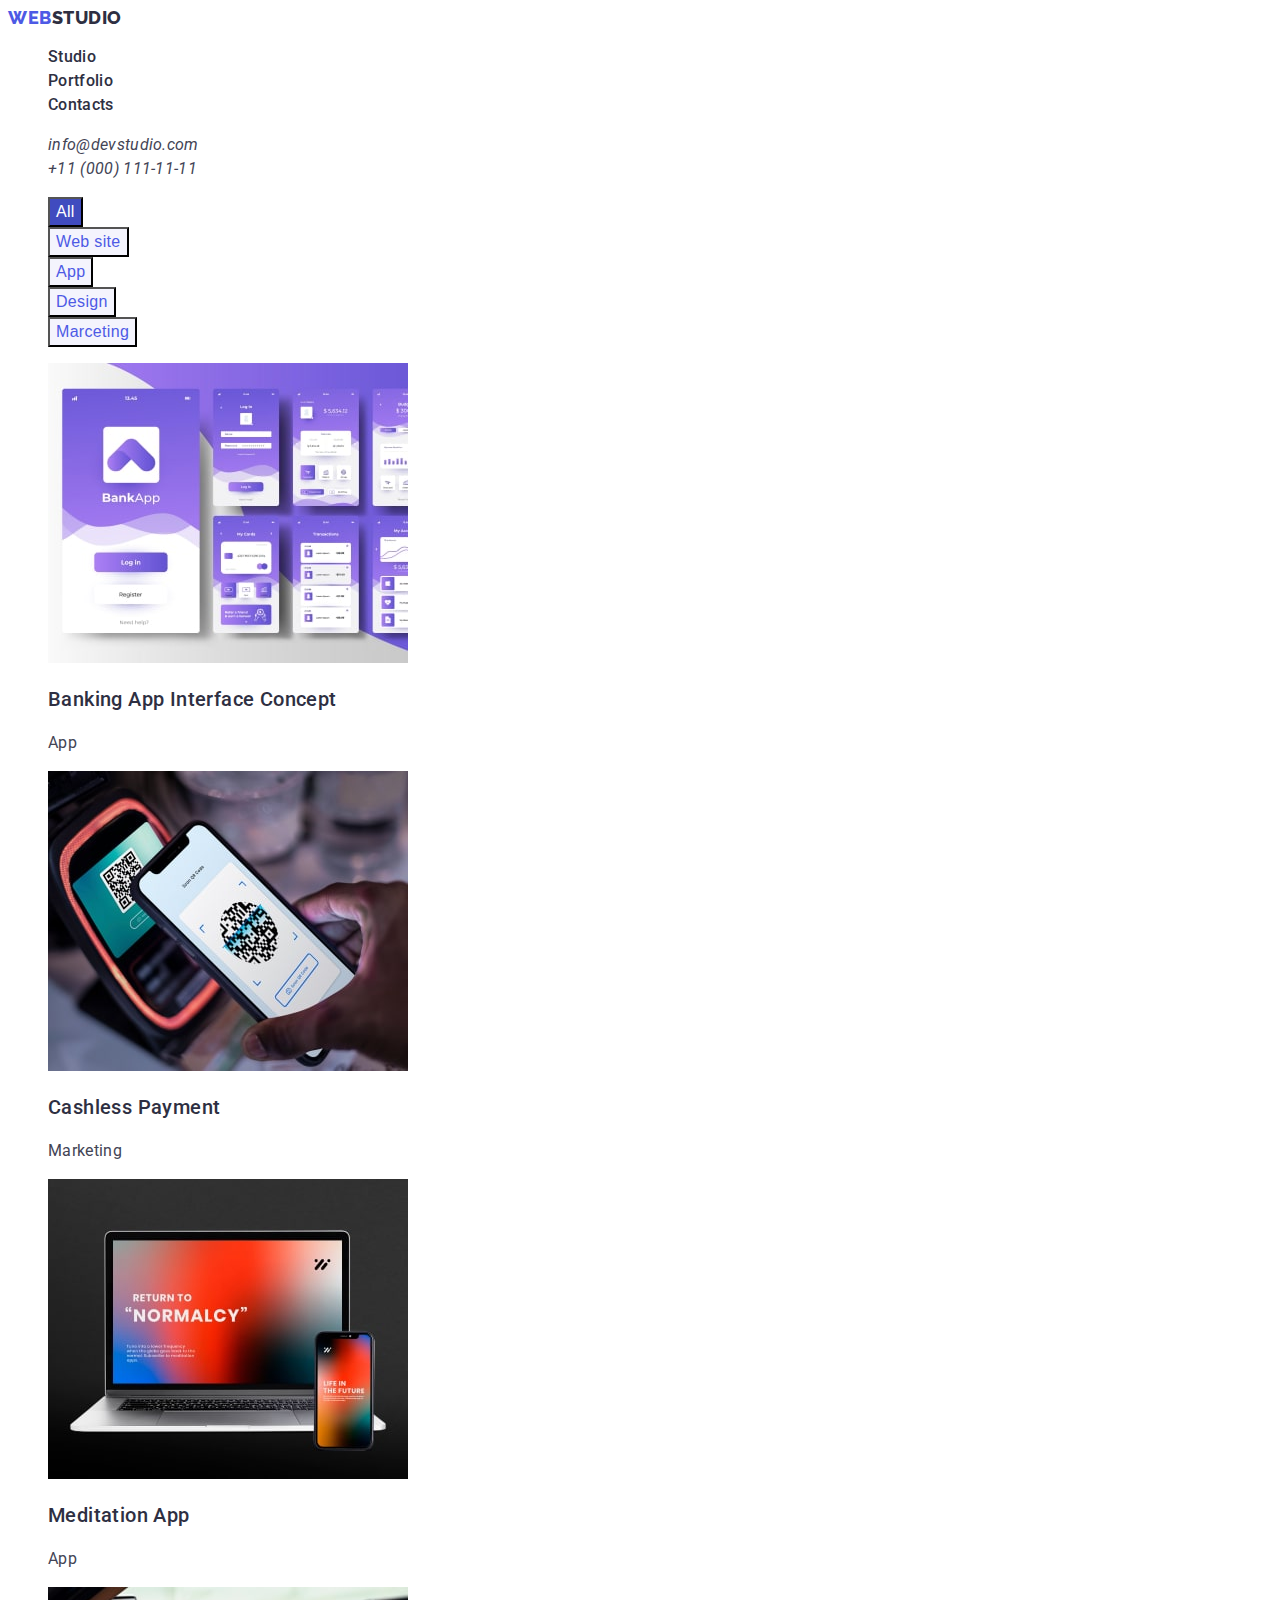
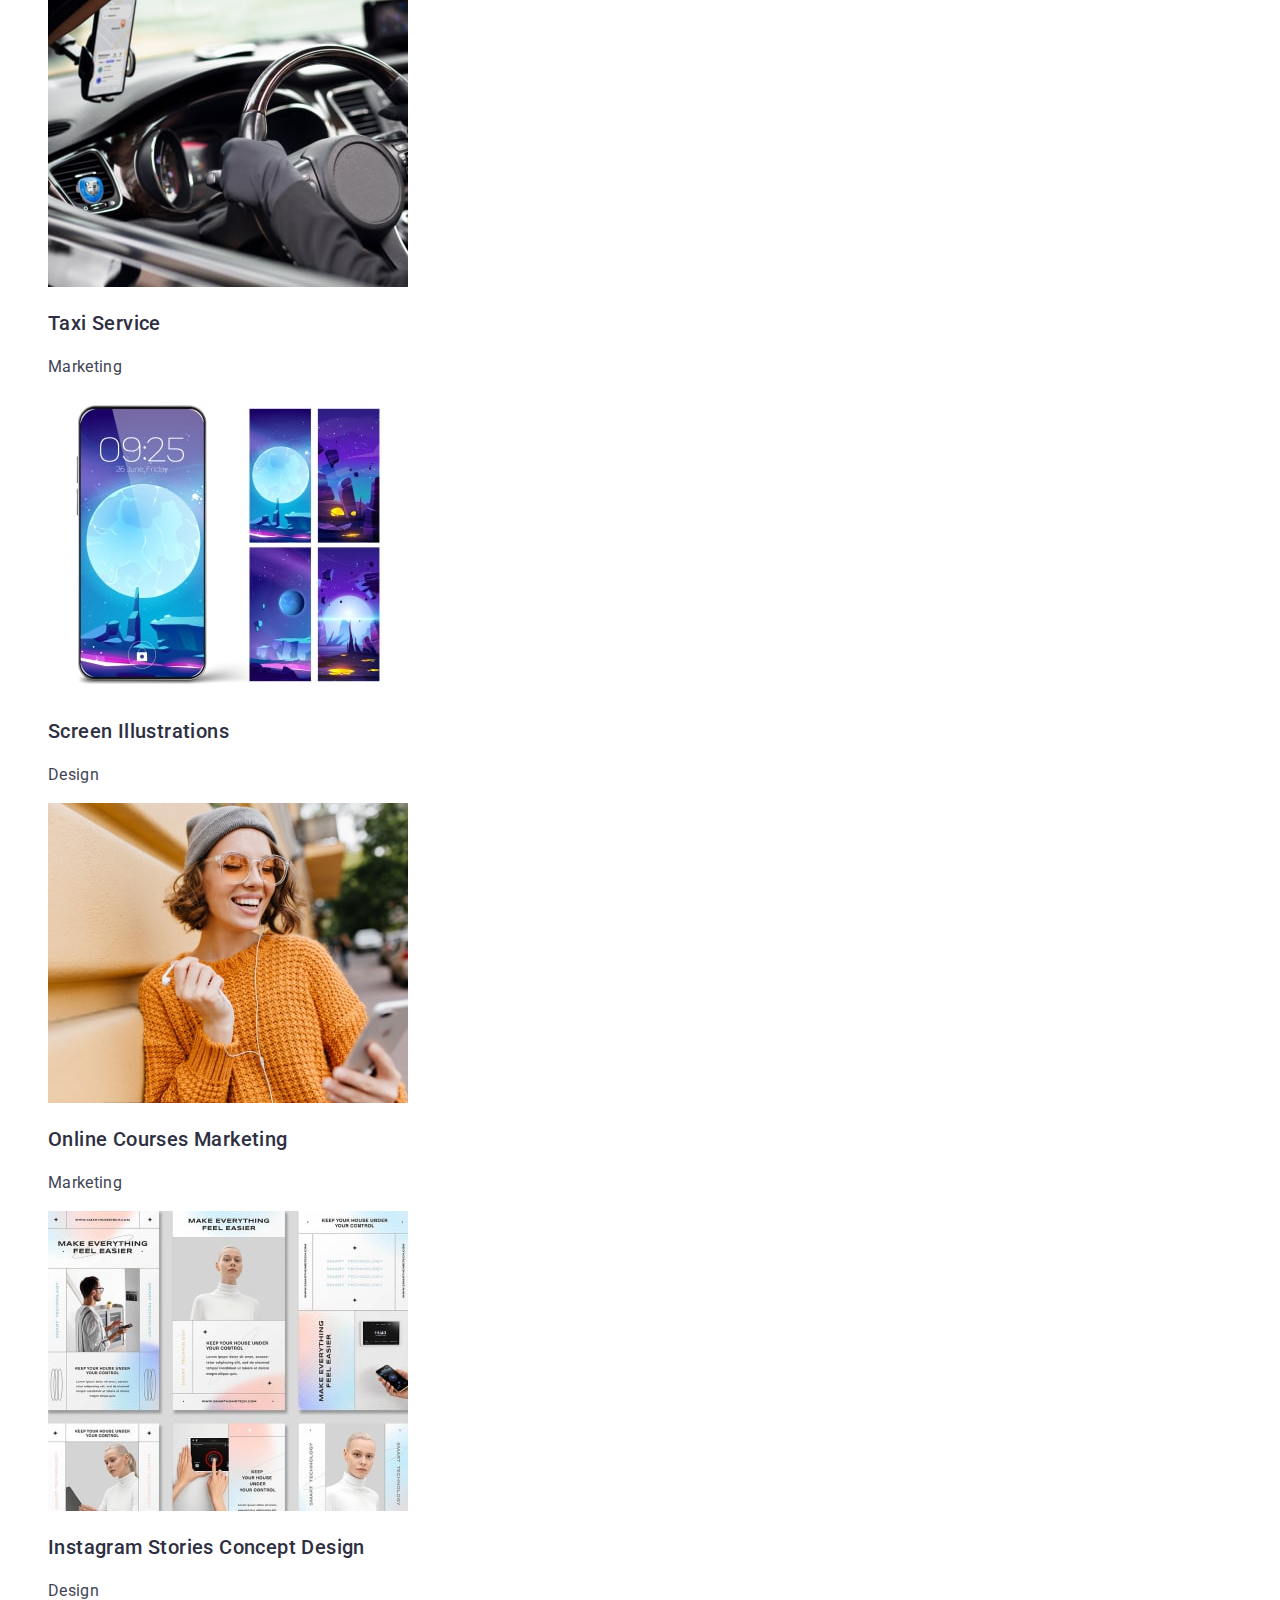
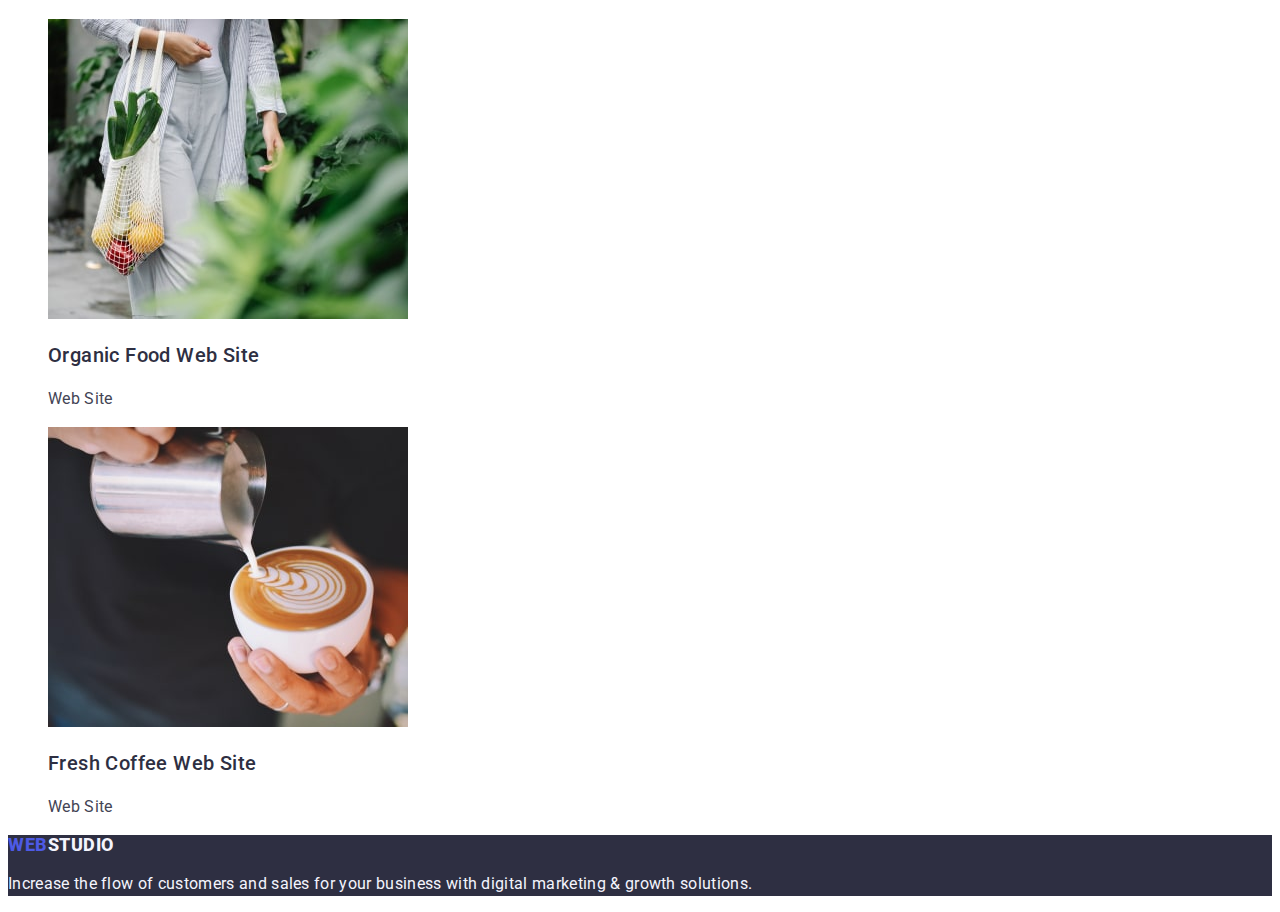
==== portfolio.html @ 5a1d3972 "portfilio" ====
<!DOCTYPE html>
<html lang="en">

<head>
    <meta charset="UTF-8">
    <meta name="viewport" content="width=device-width, initial-scale=1.0">
    <title>Document</title>
    <link rel="stylesheet" href="./css/style.css">
    <link rel="preconnect" href="https://fonts.googleapis.com">
    <link rel="preconnect" href="https://fonts.gstatic.com" crossorigin>
    <link href="https://fonts.googleapis.com/css2?family=Raleway:wght@800&family=Roboto:wght@400;500;700&display=swap"
        rel="stylesheet">
</head>

<body>
    <header class="header">
        <nav class="header-navigation">
            <a class="header-logo" href="./index.html"><span class="header-logo-web">Web</span>Studio</a>

            <ul class="header-menu-list list ">

                <li><a class="header-menu-item link" href="">Studio</a></li>
                <li><a class="header-menu-item link" href="">Portfolio</a></li>
                <li><a class="header-menu-item link" href="">Contacts</a></li>
            </ul>
        </nav>
        <address class="header-contacts ">

            <ul class="header-contacts-item list">
                <li><a class="headet-contacts-list link" href="mailto:info@devstudio.com">info@devstudio.com</a></li>
                <li><a class="headet-contacts-list link" href="tel:+110001111111">+11 (000) 111-11-11</a></li>
            </ul>
        </address>
    </header>
    <main>
        <section class="pr-btn-section ">
            <h2 class="visually-hidden">btn-nav</h2>
            <ul class="pr-btn list">
                <li><button class="port-btn-all" type="button">All</button></li>
                <li><button class="port-btn" type="button">Web site</button></li>
                <li><button class="port-btn" type="button">App</button></li>
                <li><button class="port-btn" type="button">Design</button></li>
                <li><button class="port-btn" type="button">Marceting</button></li>
            </ul>
        </section>
        <section class="sevtion-pr-card">
            <ul class="pr-card list">
                <li class="pr-btn-img"><img class="" src="./images/portfolio-img.jpg" width="360" height="300"
                        alt="banking page">
                    <h3 class="team-name">Banking App Interface Concept</h3>
                    <p class="team-job-title">App</p>
                </li>
                <li class="pr-btn-img"><img class="" src="./images/portfolio-img-1.jpg" width="360" height="300"
                        alt="qrcode">
                    <h3 class="team-name">Cashless Payment</h3>
                    <p class="team-job-title">Marketing</p>
                </li>
                <li class="pr-btn-img"><img class="" src="./images/portfolio-img-2.jpg" width="360" height="300"
                        alt="laptop">

                    <h3 class="team-name">Meditation App</h3>
                    <p class="team-job-title">App</p>
                </li>
            </ul>
            <ul class="pr-card list">
                <li class="pr-btn-img"><img class="" src="./images/portfolio-img-3.jpg" width="360" height="300"
                        alt="car">
                    <h3 class="team-name">Taxi Service</h3>
                    <p class="team-job-title">Marketing</p>
                </li>
                <li class="pr-btn-img"><img class="" src="./images/portfolio-img-4.jpg" width="360" height="300"
                        alt="phone">
                    <h3 class="team-name">Screen Illustrations</h3>
                    <p class="team-job-title">Design</p>
                </li>
                <li class="pr-btn-img"><img class="" src="./images/portfolio-img-5.jpg" width="360" height="300"
                        alt="girl">
                    <h3 class="team-name">Online Courses
                        Marketing</h3>
                    <p class="team-job-title">Marketing</p>
                </li>
            </ul>
            <ul class="pr-card list">
                <li class="pr-btn-img"><img class="" src="./images/portfolio-img-6.jpg" width="360" height="300"
                        alt="insta">
                    <h3 class="team-name">Instagram Stories Concept
                        Design</h3>
                    <p class="team-job-title">Design</p>
                </li>
                <li class="pr-btn-img"><img class="" src="./images/portfolio-img-7.jpg" width="360" height="300"
                        alt="bag">
                    <h3 class="team-name">Organic Food
                        Web Site</h3>
                    <p class="team-job-title">Web Site</p>
                </li>
                <li class="pr-btn-img"><img class="" src="./images/portfolio-img-8.jpg" width="360" height="300"
                        alt="coffee">
                    <h3 class="team-name">Fresh Coffee
                        Web Site</h3>
                    <p class="team-job-title">Web Site</p>
                </li>
            </ul>
        </section>
    </main>
    <footer class="footer">
        <a class="footer-logo link" href="./index.html"><span class="footer-logo-web">Web</span>Studio</a>
        <p class="footer-info">Increase the flow of customers and sales for your business with digital marketing &
            growth solutions.</p>
    </footer>

</body>

</html>
---- css/style.css ----
:root{--main-cl





}
body {
  font-family: "Roboto", sans-serif;
}
.list {
  list-style-type: none;
}
.link {
  text-decoration: none;
}

.header-logo {
  color: #2e2f42;
  font-family: Raleway;
  font-size: 18px;
  font-weight: 800;
  line-height: 1.16;
  letter-spacing: 0.03em;
  text-transform: uppercase;
  text-decoration: none;
}
.header-logo-web {
  color: var(--iris, #4d5ae5);
}
.header-menu-item {
  color: var(--navyblue, #2e2f42);
  font-size: 16px;
  font-weight: 500;
  line-height: 1.5;
  letter-spacing: 0.02em;
}
.header-menu-item:hover,
.header-menu-item:focus {
  color: var(--ocean, #404bbf);
}
.headet-contacts-list {
  color: var(--slate, #434455);
  font-size: 16px;
  font-weight: 400;
  line-height: 1.5;
  letter-spacing: 0.02em;
}
.headet-contacts-list:hover,
.headet-contacts-list:focus {
  color: var(--ocean, #404bbf);
}
.effective-title {
  color: var(--white, #fff);

  font-size: 56px;
  font-weight: 700;
  line-height: 1.07;
  letter-spacing: 0.02em;
}
.effective-title-btn {
  color: var(--white, #fff);
  font-size: 16px;
  font-weight: 500;
  line-height: 1.5;
  letter-spacing: 0.02em;
}
.effective-title-btn:hover {
  border-radius: 4px;
  background: var(--ocean, #404bbf);
  box-shadow: 0px 4px 4px 0px rgba(0, 0, 0, 0.15);
}

.info-item-logo {
  color: var(--navyblue, #2e2f42);
  font-size: 20px;
  font-style: normal;
  font-weight: 500;
  line-height: 1.2;
  letter-spacing: 0.02em;
}
.info-item-text {
  color: var(--slate, #434455);
  font-size: 16px;
  font-weight: 400;
  line-height: 1.5;
  letter-spacing: 0.02em;
}
.doing-logo {
  color: var(--navyblue, #2e2f42);

  font-size: 36px;
  font-weight: 700;
  line-height: 1.11;
  letter-spacing: 0.02em;
  text-transform: capitalize;
}
.team-name {
  color: var(--navyblue, #2e2f42);

  font-size: 20px;
  font-weight: 500;
  line-height: 1.2;
  letter-spacing: 0.02em;
}
.team-job-title {
  color: var(--slate, #434455);

  font-size: 16px;
  font-weight: 400;
  line-height: 1.5;
  letter-spacing: 0.02em;
}
.footer-logo {
  color: var(--cloud, #f4f4fd);
  font-size: 18px;
  font-weight: 800;
  line-height: 1.16;
  letter-spacing: 0.03em;
  text-transform: uppercase;
}
.footer-logo-web {
  color: var(--iris, #4d5ae5);
}
.footer-info {
  color: #f4f4fd;
  font-size: 16px;
  font-weight: 400;
  line-height: 1.5;
  letter-spacing: 0.02em;
}
.effective-section {
  background: var(--navyblue, #2e2f42);
}
.effective-title-btn {
  background: var(--iris, #4d5ae5);
}
.team {
  background: var(--cloud, #f4f4fd);
}
.footer {
  background: var(--navyblue, #2e2f42);
}
.visually-hidden {
  position: absolute;
  width: 1px;
  height: 1px;
  margin: -1px;
  border: 0;
  padding: 0;

  white-space: nowrap;
  clip-path: inset(100%);
  clip: rect(0 0 0 0);
  overflow: hidden;
}
/*----------portfolio------------*/
.port-btn-all {color: var(--white, #FFF);
  background: var(--ocean, #404BBF);
font-size: 16px;
font-weight: 500;
line-height: 1.5;
letter-spacing: 0.02em;}
.port-btn { 
  color: var(--iris, #4D5AE5);
background: var(--cloud, #F4F4FD);
font-size: 16px;
font-weight: 500;
line-height: 1.5;
letter-spacing: 0.02em;}
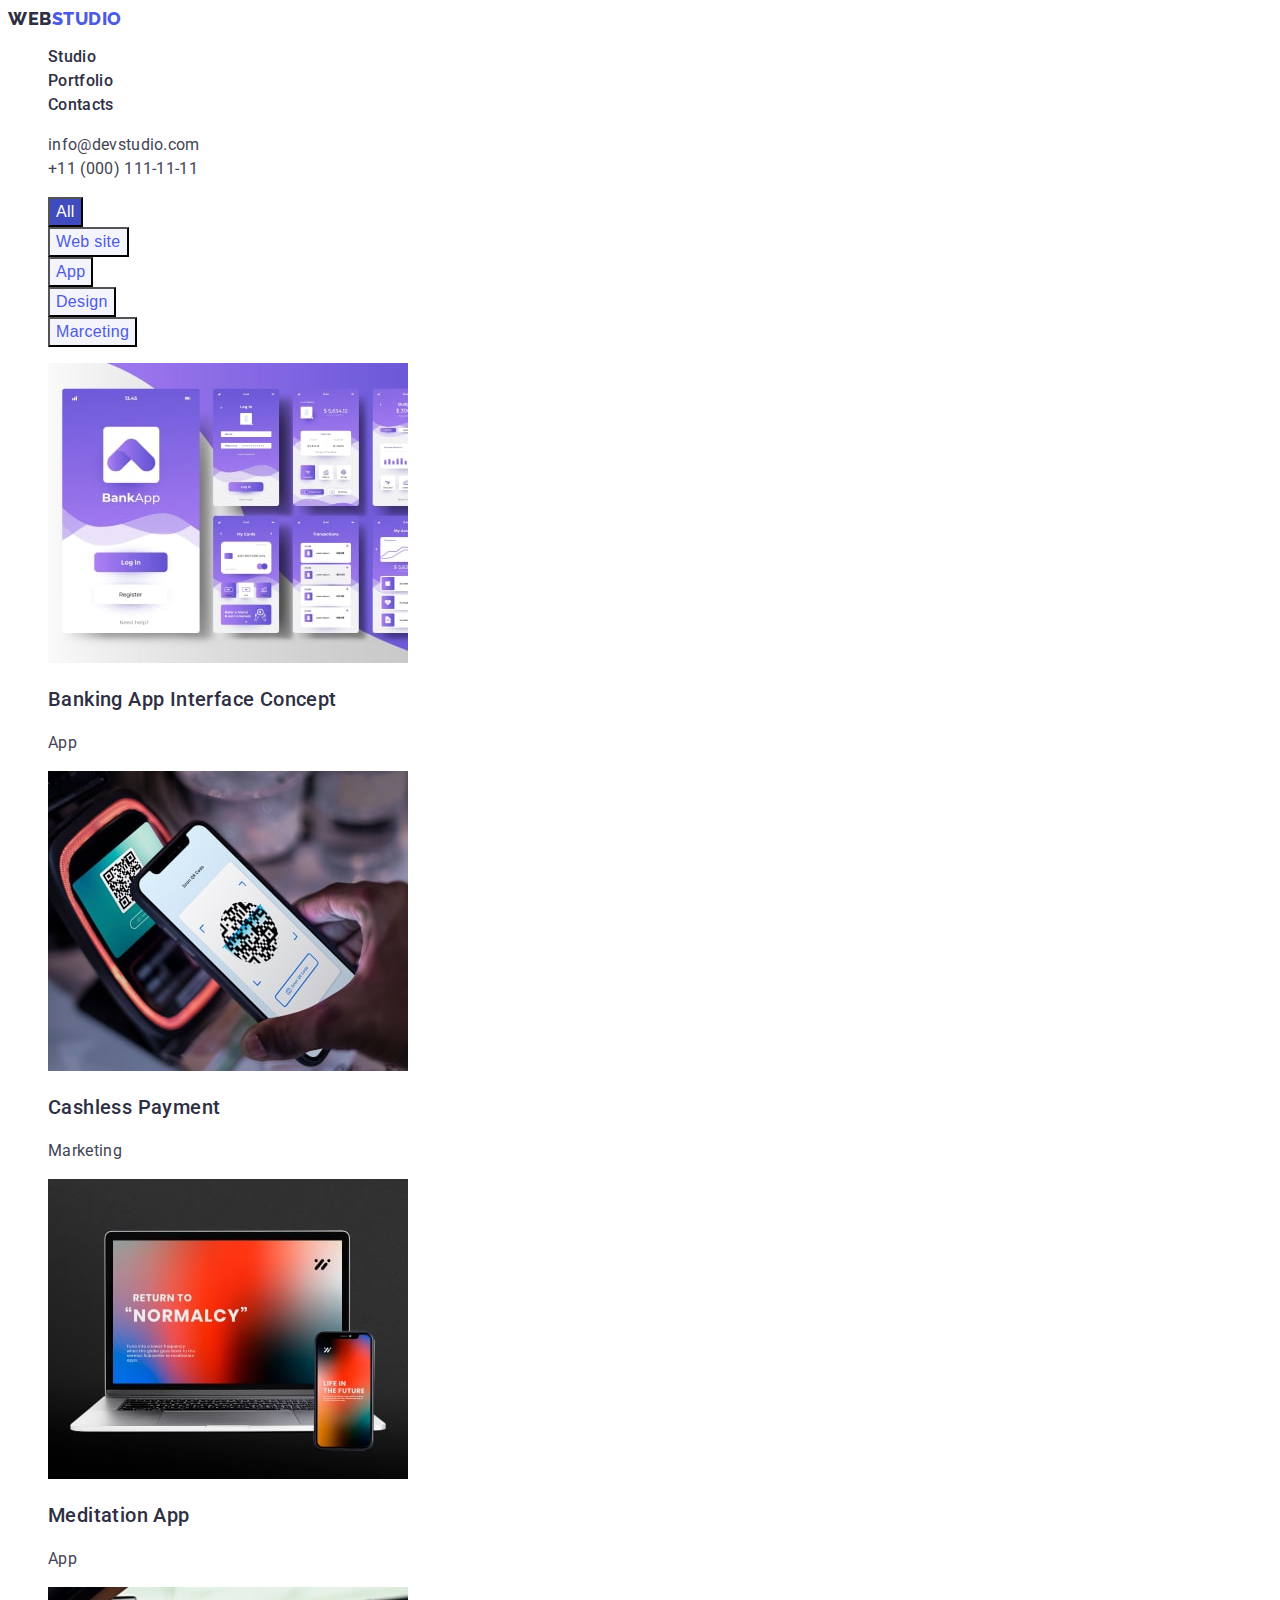
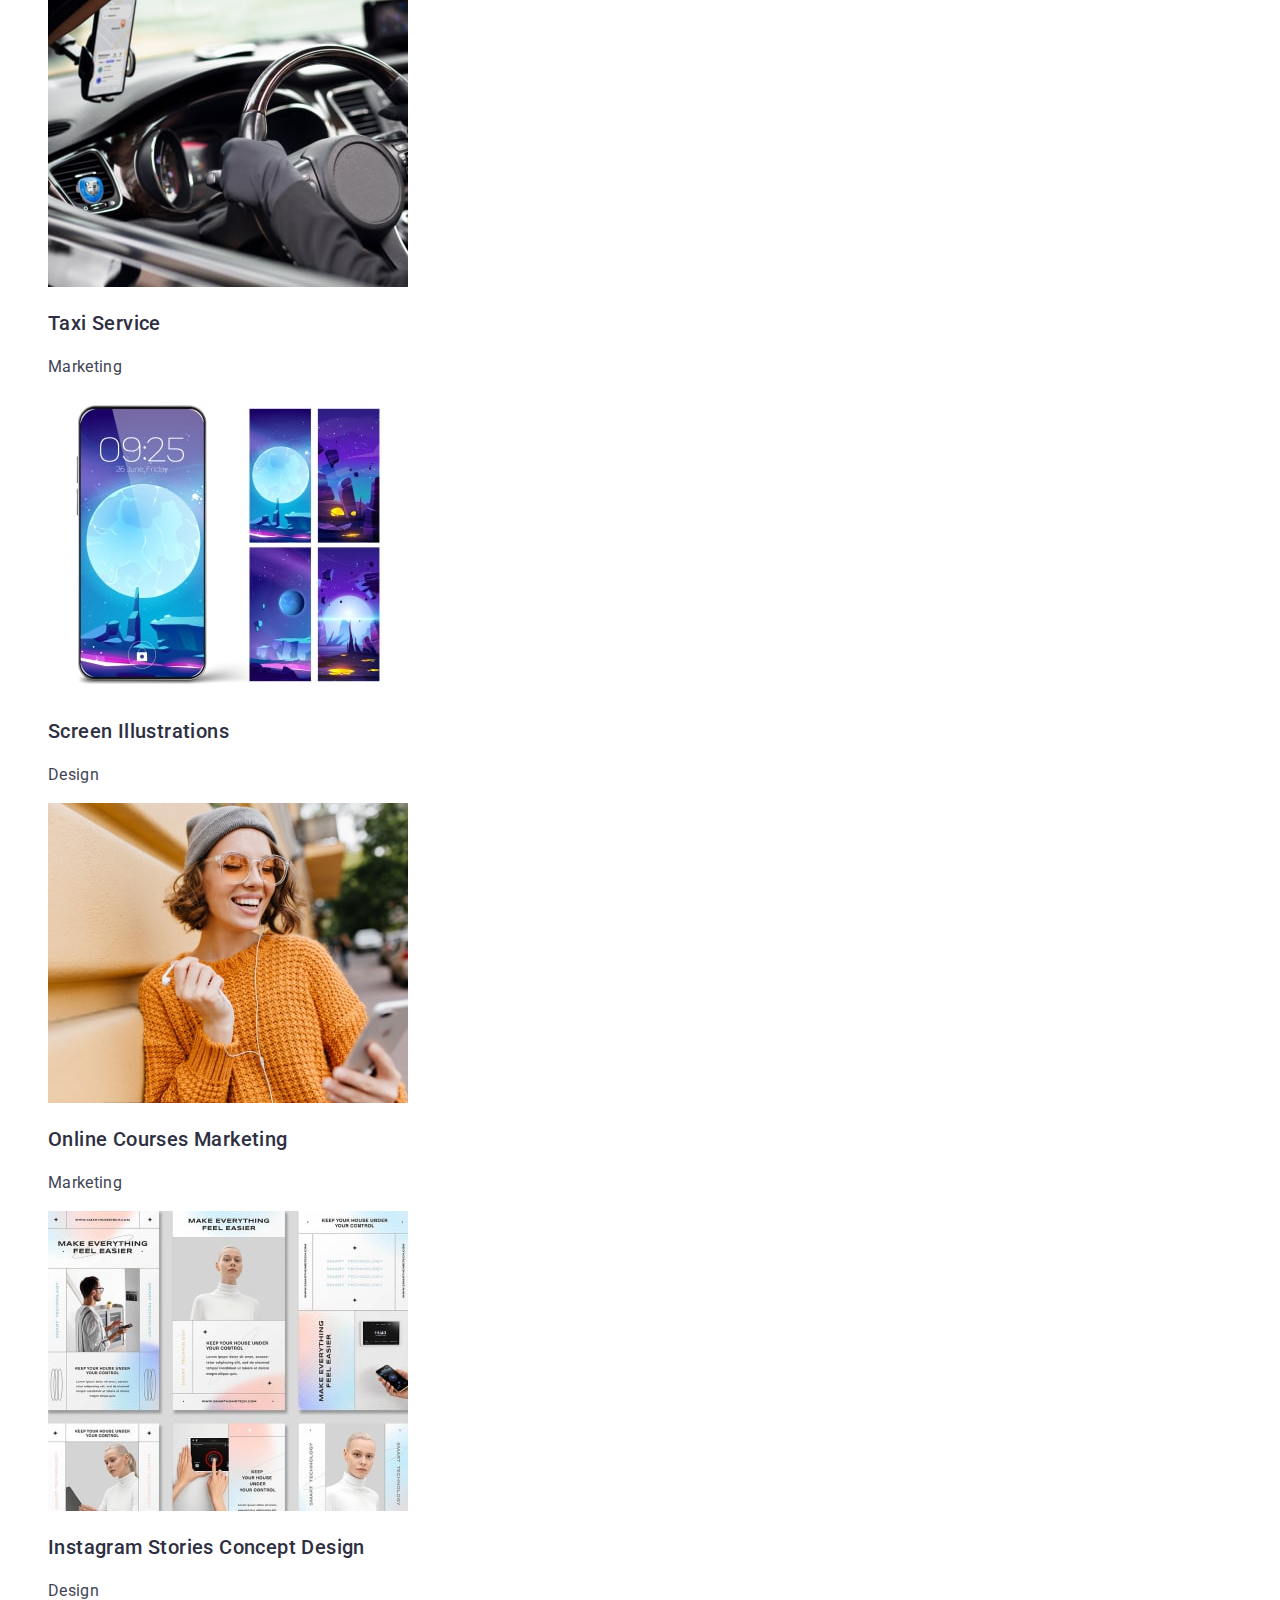
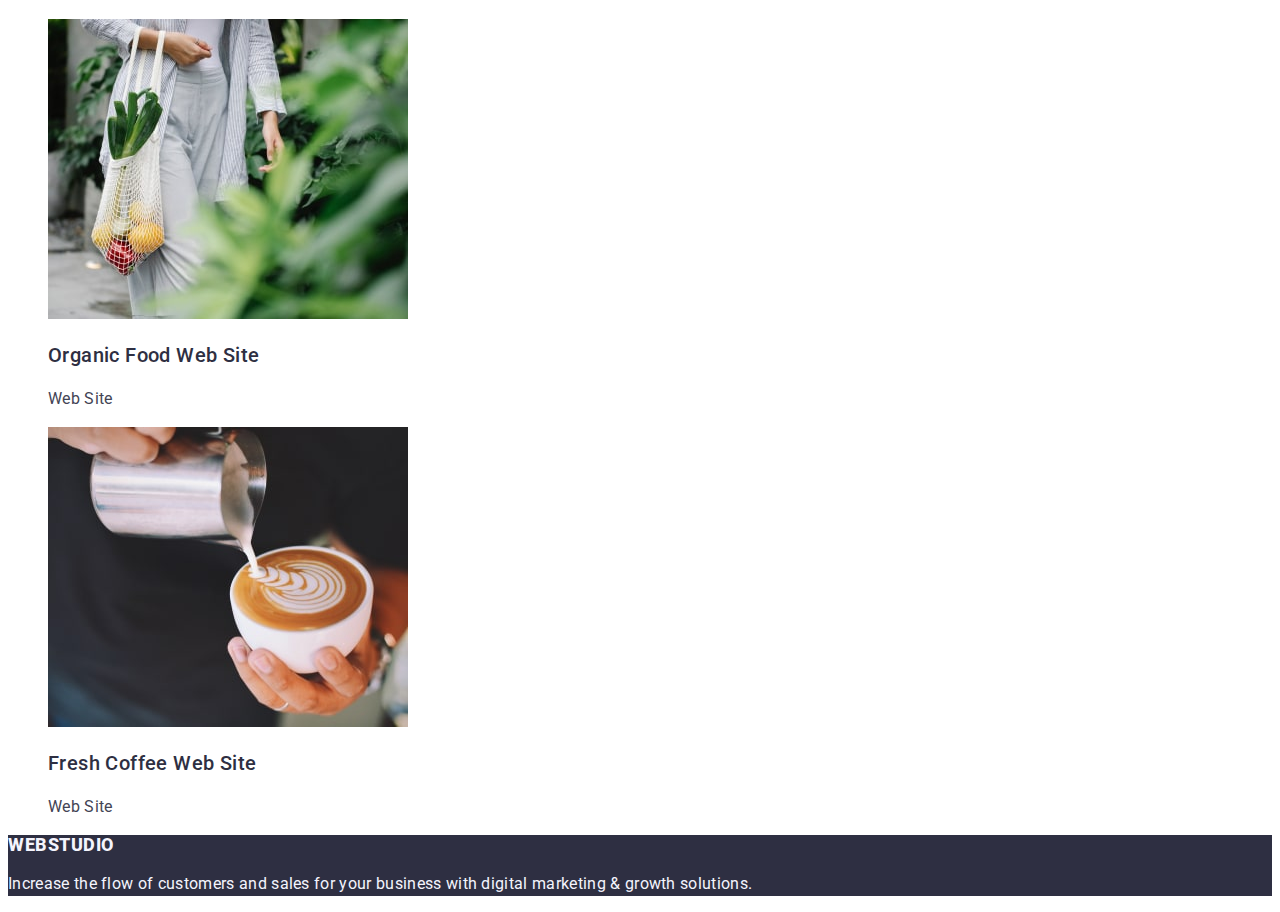
==== commit 54a6fee0: "update" ====
--- a/portfolio.html
+++ b/portfolio.html
@@ -33,16 +33,16 @@
         </address>
     </header>
     <main>
-        <section class="pr-btn-section ">
-            <h2 class="visually-hidden">btn-nav</h2>
-            <ul class="pr-btn list">
-                <li><button class="port-btn-all" type="button">All</button></li>
-                <li><button class="port-btn" type="button">Web site</button></li>
-                <li><button class="port-btn" type="button">App</button></li>
-                <li><button class="port-btn" type="button">Design</button></li>
-                <li><button class="port-btn" type="button">Marceting</button></li>
-            </ul>
-        </section>
+
+        <h1 class="visually-hidden">btn-nav</h1>
+        <ul class="pr-btn list">
+            <li><button class="port-btn-all" type="button">All</button></li>
+            <li><button class="port-btn" type="button">Web site</button></li>
+            <li><button class="port-btn" type="button">App</button></li>
+            <li><button class="port-btn" type="button">Design</button></li>
+            <li><button class="port-btn" type="button">Marceting</button></li>
+        </ul>
+
         <section class="sevtion-pr-card">
             <ul class="pr-card list">
                 <li class="pr-btn-img"><img class="" src="./images/portfolio-img.jpg" width="360" height="300"
--- a/css/style.css
+++ b/css/style.css
@@ -7,7 +7,11 @@
 }
 body {
   font-family: "Roboto", sans-serif;
+  color: #434455;
+  background-color:#FFFFFF;
+  
 }
+
 .list {
   list-style-type: none;
 }
@@ -16,17 +20,17 @@
 }
 
 .header-logo {
-  color: #2e2f42;
-  font-family: Raleway;
+  color: #4d5ae5;
+  font-family: "Raleway", sans-serif;
   font-size: 18px;
   font-weight: 800;
-  line-height: 1.16;
+  line-height: 1.17;
   letter-spacing: 0.03em;
   text-transform: uppercase;
   text-decoration: none;
 }
 .header-logo-web {
-  color: var(--iris, #4d5ae5);
+  color:#2e2f42;
 }
 .header-menu-item {
   color: var(--navyblue, #2e2f42);
@@ -39,6 +43,9 @@
 .header-menu-item:focus {
   color: var(--ocean, #404bbf);
 }
+.header-contacts{
+  font-style: normal;
+}
 .headet-contacts-list {
   color: var(--slate, #434455);
   font-size: 16px;
@@ -50,6 +57,8 @@
 .headet-contacts-list:focus {
   color: var(--ocean, #404bbf);
 }
+
+
 .effective-title {
   color: var(--white, #fff);
 
@@ -57,24 +66,28 @@
   font-weight: 700;
   line-height: 1.07;
   letter-spacing: 0.02em;
+  text-align: center;
 }
 .effective-title-btn {
   color: var(--white, #fff);
   font-size: 16px;
   font-weight: 500;
   line-height: 1.5;
-  letter-spacing: 0.02em;
+  letter-spacing: 0.04em;
+  font-family: "Roboto", sans-serif;
 }
 .effective-title-btn:hover {
   border-radius: 4px;
   background: var(--ocean, #404bbf);
   box-shadow: 0px 4px 4px 0px rgba(0, 0, 0, 0.15);
+  cursor: pointer;
+  
 }
-
+.effective-title-btn:focus{background-color: #404BBF;}
+  
 .info-item-logo {
   color: var(--navyblue, #2e2f42);
   font-size: 20px;
-  font-style: normal;
   font-weight: 500;
   line-height: 1.2;
   letter-spacing: 0.02em;
@@ -94,7 +107,18 @@
   line-height: 1.11;
   letter-spacing: 0.02em;
   text-transform: capitalize;
+  text-align: center;
 }
+
+.team-logo{
+  color: #2e2f42;
+  font-size: 36px;
+  line-height: 1.11;
+  text-align: center;
+  letter-spacing: 0.02em;
+  text-transform: capitalize;
+}
+.team-logo-list{background-color: #FFFFFF;}
 .team-name {
   color: var(--navyblue, #2e2f42);
 
@@ -119,8 +143,11 @@
   letter-spacing: 0.03em;
   text-transform: uppercase;
 }
+.footer-logo link{font-family: "Raleway", sans-serif;
+line-height: 1.17;
+color: #4d5ae5;}
 .footer-logo-web {
-  color: var(--iris, #4d5ae5);
+  color: #f4f4fd;
 }
 .footer-info {
   color: #f4f4fd;
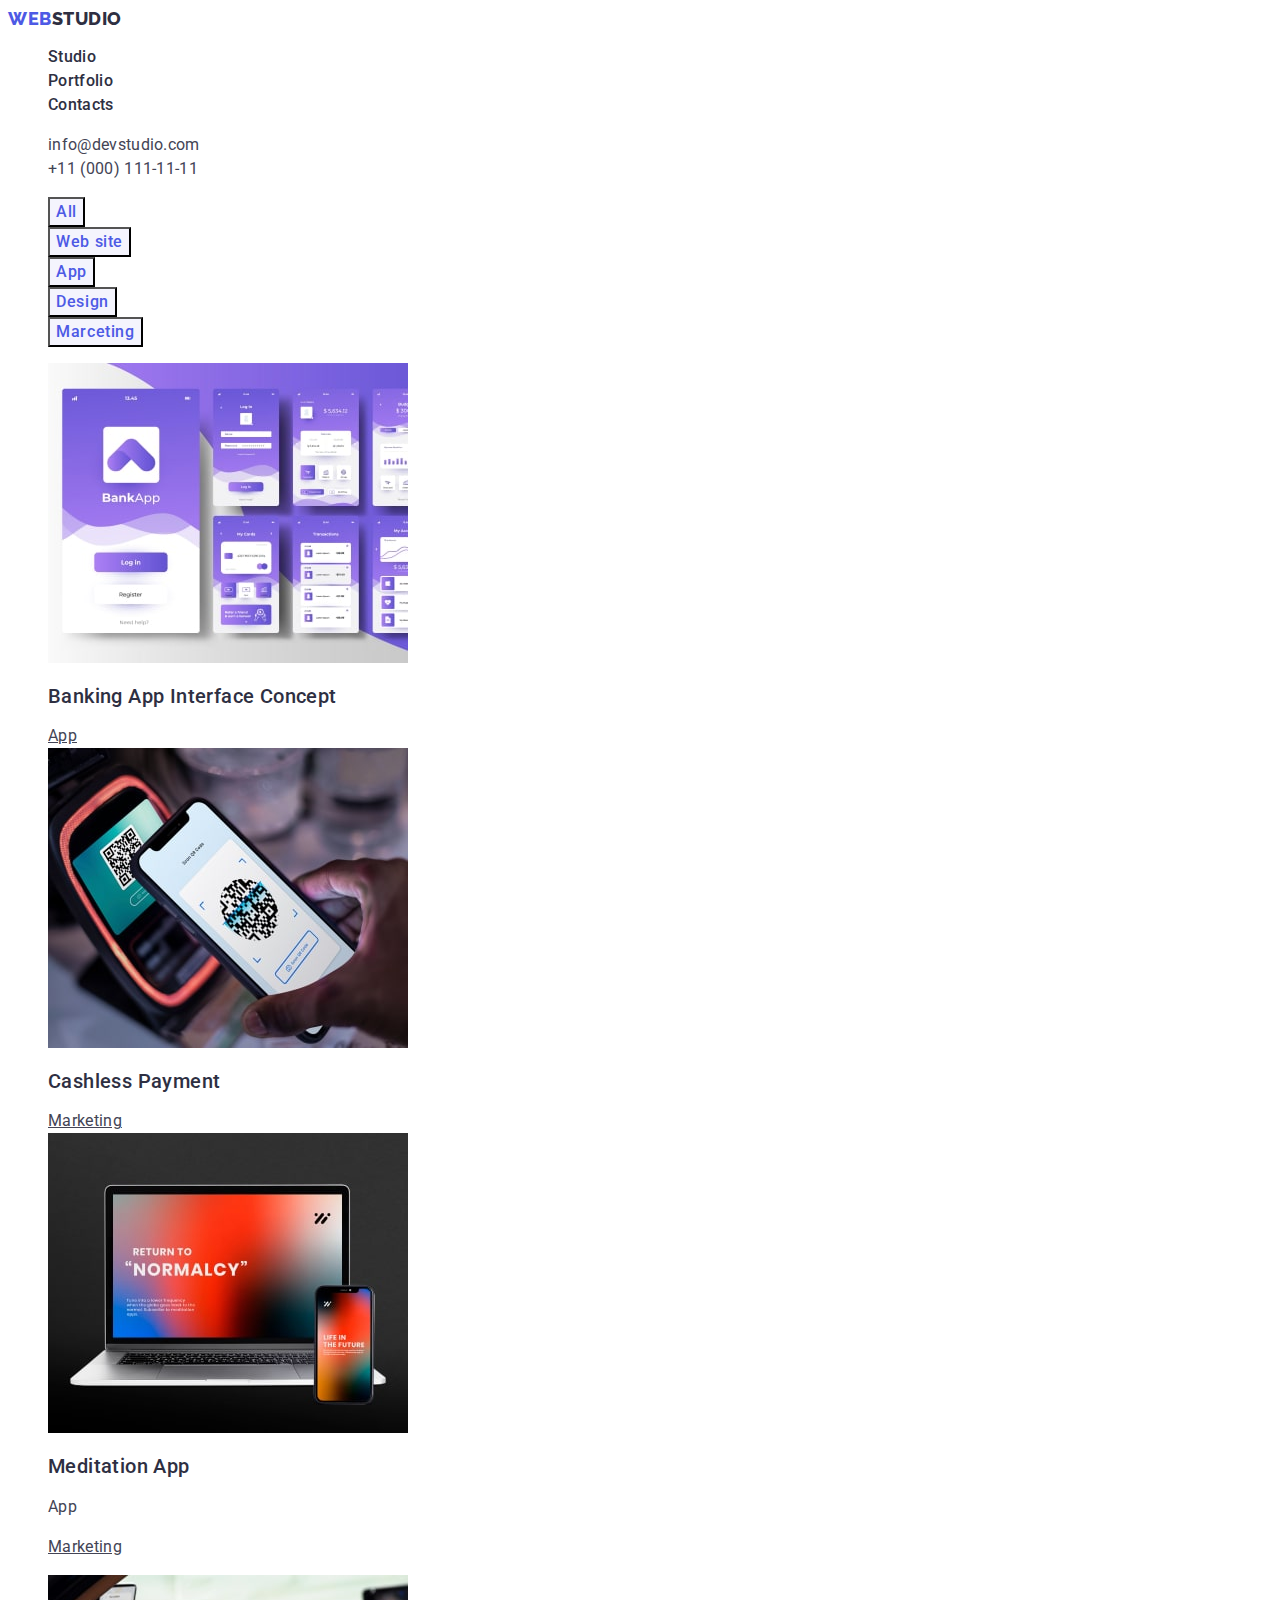
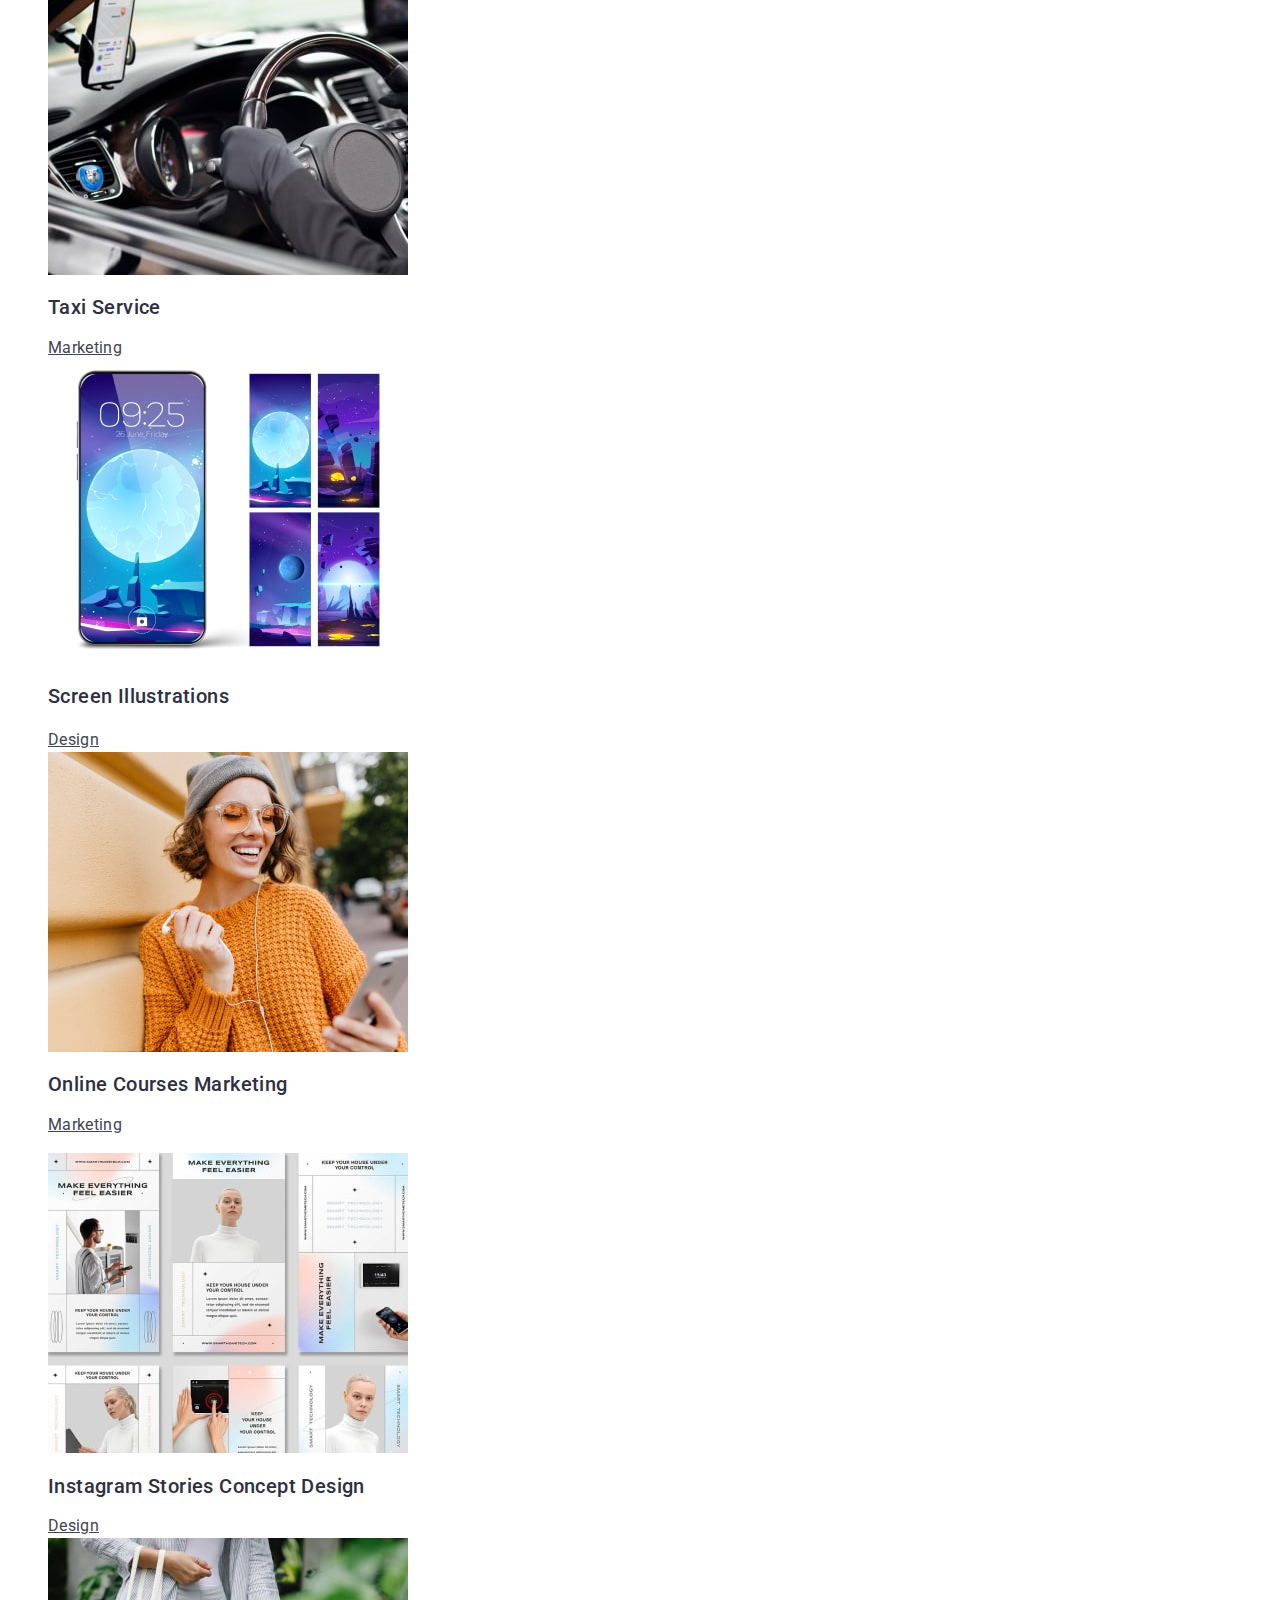
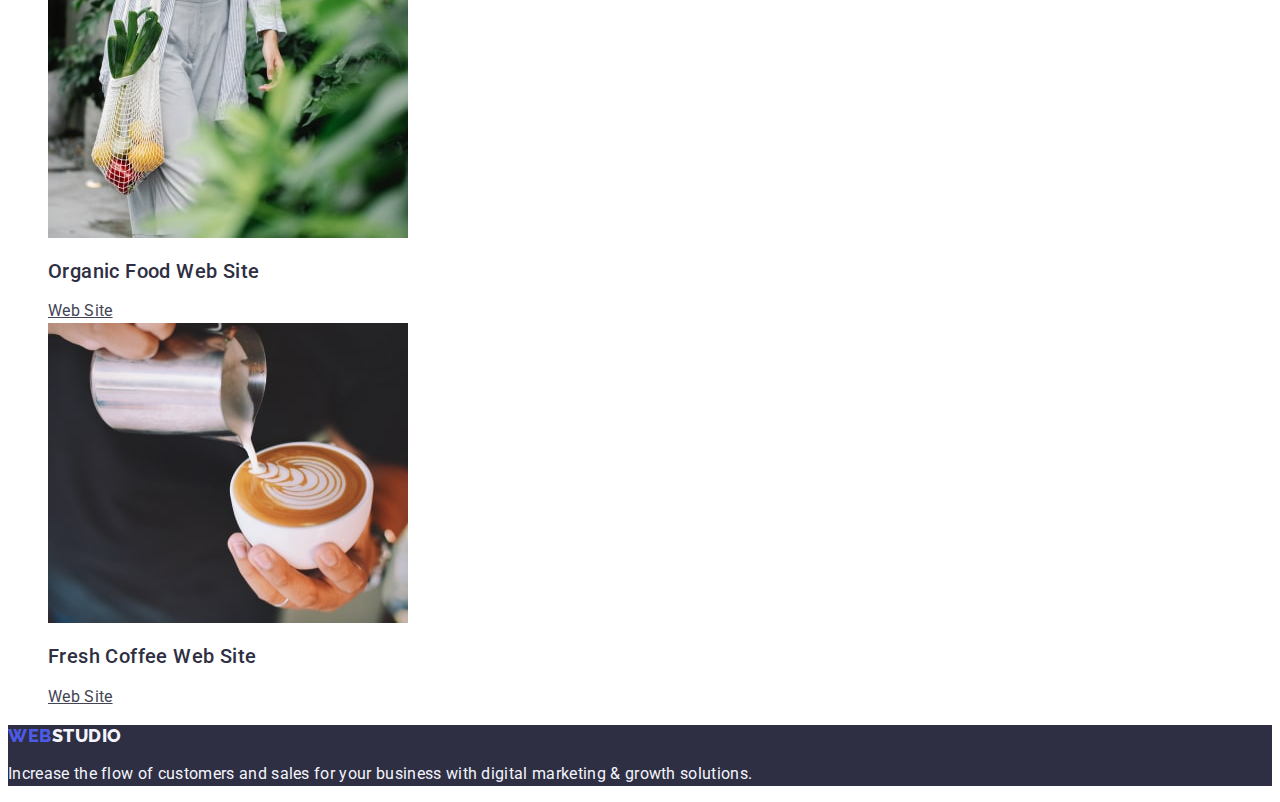
==== commit a74e21de: "portfolio fix" ====
--- a/portfolio.html
+++ b/portfolio.html
@@ -15,12 +15,12 @@
 <body>
     <header class="header">
         <nav class="header-navigation">
-            <a class="header-logo" href="./index.html"><span class="header-logo-web">Web</span>Studio</a>
+            <a class="header-logo link" href="./index.html">Web<span class="header-logo-web">Studio</span></a>
 
             <ul class="header-menu-list list ">
 
-                <li><a class="header-menu-item link" href="">Studio</a></li>
-                <li><a class="header-menu-item link" href="">Portfolio</a></li>
+                <li><a class="header-menu-item link" href="./index.html">Studio</a></li>
+                <li><a class="header-menu-item link" href="./portfolio.html">Portfolio</a></li>
                 <li><a class="header-menu-item link" href="">Contacts</a></li>
             </ul>
         </nav>
@@ -34,76 +34,87 @@
     </header>
     <main>
 
-        <h1 class="visually-hidden">btn-nav</h1>
-        <ul class="pr-btn list">
-            <li><button class="port-btn-all" type="button">All</button></li>
-            <li><button class="port-btn" type="button">Web site</button></li>
-            <li><button class="port-btn" type="button">App</button></li>
-            <li><button class="port-btn" type="button">Design</button></li>
-            <li><button class="port-btn" type="button">Marceting</button></li>
-        </ul>
+        <section>
+            <h1 hidden>button-main</h1>
+            <ul class="pr-btn list">
+                <li><button class="pr-btn-all" type="button">All</button></li>
+                <li><button class="pr-btn-web" type="button">Web site</button></li>
+                <li><button class="pr-btn-app" type="button">App</button></li>
+                <li><button class="pr-btn-desing" type="button">Design</button></li>
+                <li><button class="pr-btn-marcheting" type="button">Marceting</button></li>
+            </ul>
+        </section>
+        <section class="sevtion-pr-card">
 
-        <section class="sevtion-pr-card">
             <ul class="pr-card list">
                 <li class="pr-btn-img"><img class="" src="./images/portfolio-img.jpg" width="360" height="300"
                         alt="banking page">
-                    <h3 class="team-name">Banking App Interface Concept</h3>
-                    <p class="team-job-title">App</p>
+                    <h2 class="team-name">Banking App Interface Concept</h2>
+                    <a class="team-job-title" href="">App</a>
+
                 </li>
                 <li class="pr-btn-img"><img class="" src="./images/portfolio-img-1.jpg" width="360" height="300"
                         alt="qrcode">
-                    <h3 class="team-name">Cashless Payment</h3>
-                    <p class="team-job-title">Marketing</p>
+                    <h2 class="team-name">Cashless Payment</h2>
+
+                    <a class="team-job-title" href="">Marketing</a>
                 </li>
                 <li class="pr-btn-img"><img class="" src="./images/portfolio-img-2.jpg" width="360" height="300"
                         alt="laptop">
 
-                    <h3 class="team-name">Meditation App</h3>
+                    <h2 class="team-name">Meditation App</h2>
                     <p class="team-job-title">App</p>
+                    <a class="team-job-title" href="">Marketing</a>
                 </li>
             </ul>
             <ul class="pr-card list">
                 <li class="pr-btn-img"><img class="" src="./images/portfolio-img-3.jpg" width="360" height="300"
                         alt="car">
-                    <h3 class="team-name">Taxi Service</h3>
-                    <p class="team-job-title">Marketing</p>
+                    <h2 class="team-name">Taxi Service</h2>
+
+                    <a class="team-job-title" href="">Marketing</a>
                 </li>
                 <li class="pr-btn-img"><img class="" src="./images/portfolio-img-4.jpg" width="360" height="300"
                         alt="phone">
                     <h3 class="team-name">Screen Illustrations</h3>
-                    <p class="team-job-title">Design</p>
+
+                    <a class="team-job-title" href="">Design</a>
                 </li>
                 <li class="pr-btn-img"><img class="" src="./images/portfolio-img-5.jpg" width="360" height="300"
                         alt="girl">
-                    <h3 class="team-name">Online Courses
-                        Marketing</h3>
-                    <p class="team-job-title">Marketing</p>
+                    <h2 class="team-name">Online Courses
+                        Marketing</h2>
+
+                    <a class="team-job-title" href="">Marketing</a>
                 </li>
             </ul>
             <ul class="pr-card list">
                 <li class="pr-btn-img"><img class="" src="./images/portfolio-img-6.jpg" width="360" height="300"
                         alt="insta">
-                    <h3 class="team-name">Instagram Stories Concept
-                        Design</h3>
-                    <p class="team-job-title">Design</p>
+                    <h2 class="team-name">Instagram Stories Concept
+                        Design</h2>
+
+                    <a class="team-job-title" href="">Design</a>
                 </li>
                 <li class="pr-btn-img"><img class="" src="./images/portfolio-img-7.jpg" width="360" height="300"
                         alt="bag">
-                    <h3 class="team-name">Organic Food
-                        Web Site</h3>
-                    <p class="team-job-title">Web Site</p>
+                    <h2 class="team-name">Organic Food
+                        Web Site</h2>
+
+                    <a class="team-job-title" href="">Web Site</a>
                 </li>
                 <li class="pr-btn-img"><img class="" src="./images/portfolio-img-8.jpg" width="360" height="300"
                         alt="coffee">
-                    <h3 class="team-name">Fresh Coffee
-                        Web Site</h3>
-                    <p class="team-job-title">Web Site</p>
+                    <h2 class="team-name">Fresh Coffee
+                        Web Site</h2>
+
+                    <a class="team-job-title" href="">Web Site</a>
                 </li>
             </ul>
         </section>
     </main>
     <footer class="footer">
-        <a class="footer-logo link" href="./index.html"><span class="footer-logo-web">Web</span>Studio</a>
+        <a class="footer-logo link" href="./index.html">Web<span class="footer-logo-web">Studio</span></a>
         <p class="footer-info">Increase the flow of customers and sales for your business with digital marketing &
             growth solutions.</p>
     </footer>
--- a/css/style.css
+++ b/css/style.css
@@ -75,6 +75,7 @@
   line-height: 1.5;
   letter-spacing: 0.04em;
   font-family: "Roboto", sans-serif;
+  cursor: pointer;
 }
 .effective-title-btn:hover {
   border-radius: 4px;
@@ -119,6 +120,7 @@
   text-transform: capitalize;
 }
 .team-logo-list{background-color: #FFFFFF;}
+
 .team-name {
   color: var(--navyblue, #2e2f42);
 
@@ -126,6 +128,7 @@
   font-weight: 500;
   line-height: 1.2;
   letter-spacing: 0.02em;
+
 }
 .team-job-title {
   color: var(--slate, #434455);
@@ -136,14 +139,14 @@
   letter-spacing: 0.02em;
 }
 .footer-logo {
-  color: var(--cloud, #f4f4fd);
+  color: var(--iris, #4D5AE5);
   font-size: 18px;
   font-weight: 800;
   line-height: 1.16;
   letter-spacing: 0.03em;
   text-transform: uppercase;
 }
-.footer-logo link{font-family: "Raleway", sans-serif;
+.footer-logo{font-family: "Raleway", sans-serif;
 line-height: 1.17;
 color: #4d5ae5;}
 .footer-logo-web {
@@ -168,30 +171,77 @@
 .footer {
   background: var(--navyblue, #2e2f42);
 }
-.visually-hidden {
-  position: absolute;
-  width: 1px;
-  height: 1px;
-  margin: -1px;
-  border: 0;
-  padding: 0;
-
-  white-space: nowrap;
-  clip-path: inset(100%);
-  clip: rect(0 0 0 0);
-  overflow: hidden;
-}
+
 /*----------portfolio------------*/
-.port-btn-all {color: var(--white, #FFF);
-  background: var(--ocean, #404BBF);
-font-size: 16px;
-font-weight: 500;
-line-height: 1.5;
-letter-spacing: 0.02em;}
-.port-btn { 
-  color: var(--iris, #4D5AE5);
-background: var(--cloud, #F4F4FD);
-font-size: 16px;
-font-weight: 500;
-line-height: 1.5;
-letter-spacing: 0.02em;}+.pr-btn-all {font-family: "Roboto", sans-serif;
+font-weight: 500;
+font-size: 16px;
+line-height: 1.5;
+letter-spacing: 0.04em;
+color: #4d5ae5;
+background-color:#F4F4FD;
+cursor: pointer;
+}
+.pr-btn-all:hover 
+{color:#FFFFFF;
+background-color: #404BBF;}
+.pr-btn-all:focus
+{color:#FFFFFF;
+background-color: #404BBF;}
+
+.pr-btn-web {font-family: "Roboto", sans-serif;
+font-weight: 500;
+font-size: 16px;
+line-height: 1.5;
+letter-spacing: 0.04em;
+color: #4d5ae5;
+background-color:#F4F4FD;
+cursor: pointer;}
+.pr-btn-web:hover 
+{color:#FFFFFF;
+background-color: #404BBF;}
+.pr-btn-web:focus
+{color:#FFFFFF;
+background-color: #404BBF;}
+.pr-btn-app {font-family: "Roboto", sans-serif;
+font-weight: 500;
+font-size: 16px;
+line-height: 1.5;
+letter-spacing: 0.04em;
+color: #4d5ae5;
+background-color:#F4F4FD;
+cursor: pointer;}
+.pr-btn-app:hover 
+{color:#FFFFFF;
+background-color: #404BBF;}
+.pr-btn-app:focus
+{color:#FFFFFF;
+background-color: #404BBF;}
+.pr-btn-desing {font-family: "Roboto", sans-serif;
+font-weight: 500;
+font-size: 16px;
+line-height: 1.5;
+letter-spacing: 0.04em;
+color: #4d5ae5;
+background-color:#F4F4FD;
+cursor: pointer;}
+.pr-btn-desing:hover 
+{color:#FFFFFF;
+background-color: #404BBF;}
+.pr-btn-desing:focus
+{color:#FFFFFF;
+background-color: #404BBF;}
+.pr-btn-marcheting{font-family: "Roboto", sans-serif;
+font-weight: 500;
+font-size: 16px;
+line-height: 1.5;
+letter-spacing: 0.04em;
+color: #4d5ae5;
+background-color:#F4F4FD;
+cursor: pointer;}
+.pr-btn-marcheting:hover 
+{color:#FFFFFF;
+background-color: #404BBF;}
+.pr-btn-marcheting:focus
+{color:#FFFFFF;
+background-color: #404BBF;}
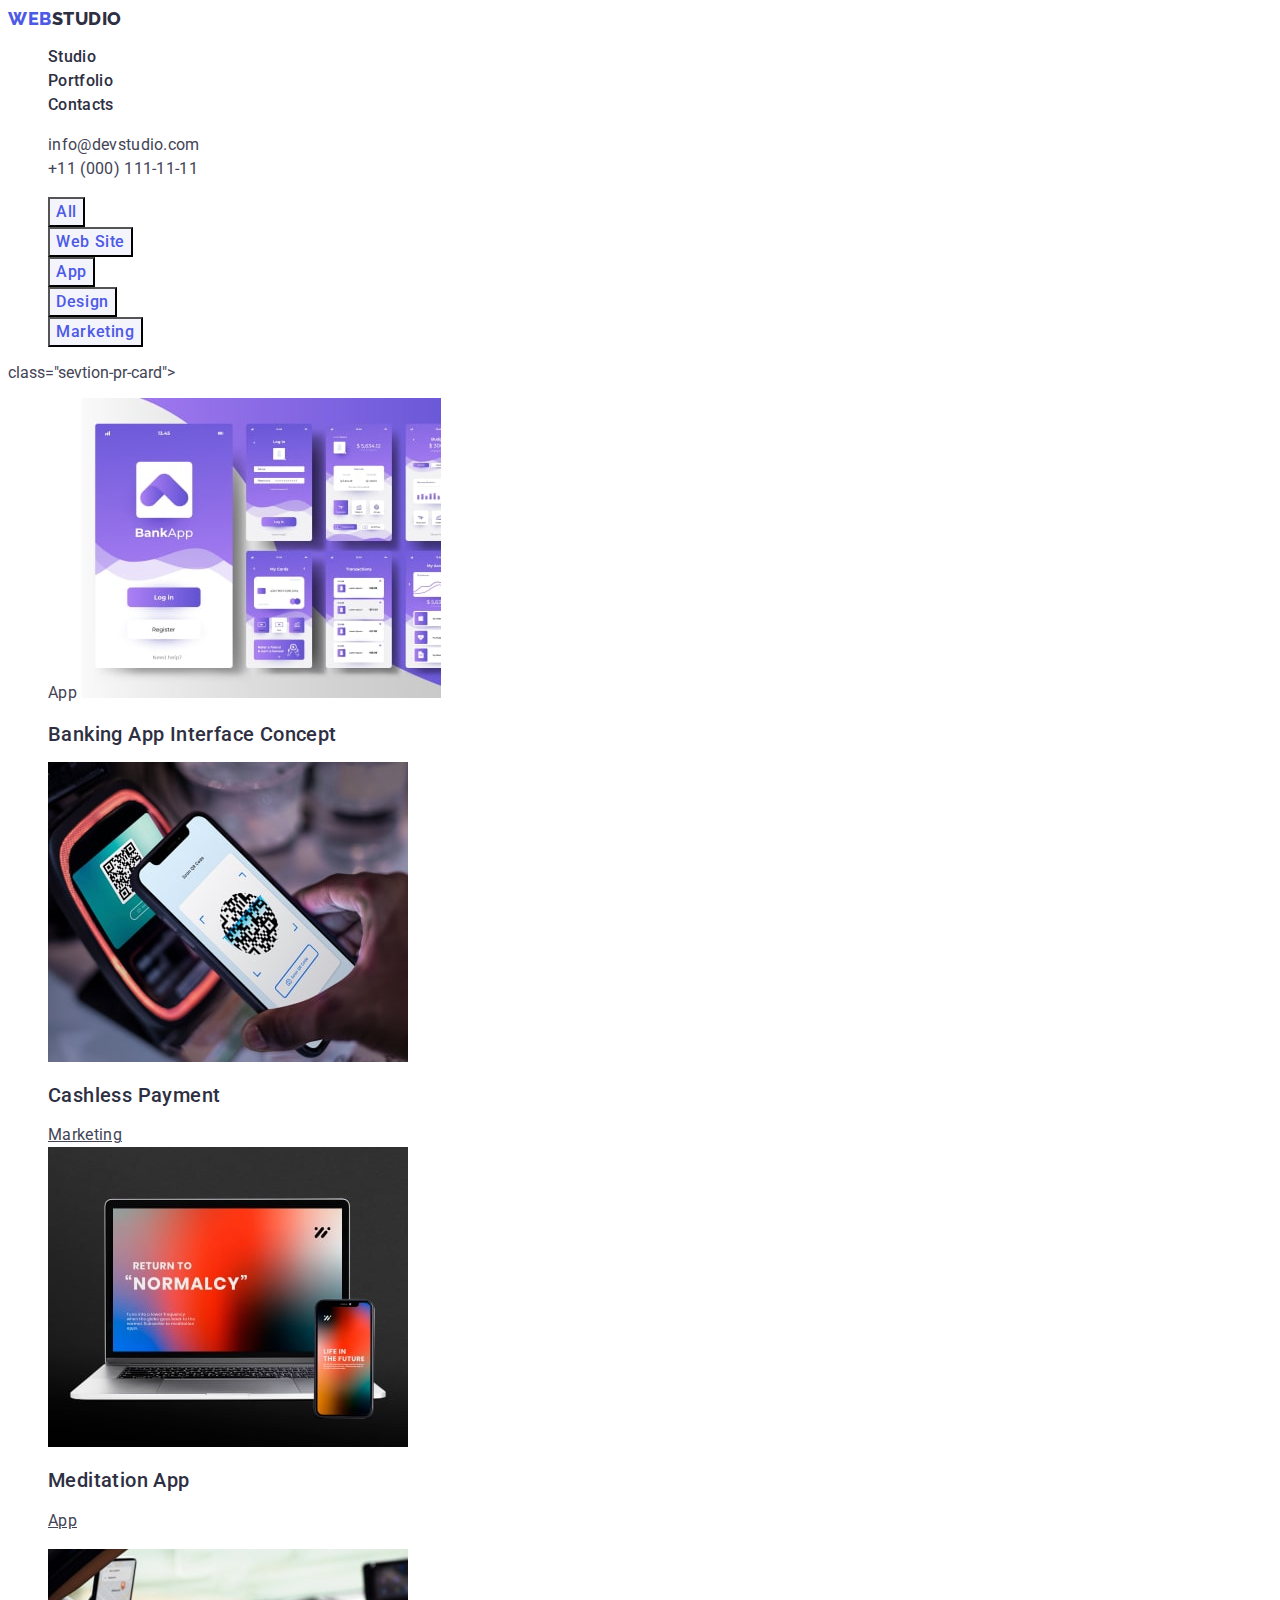
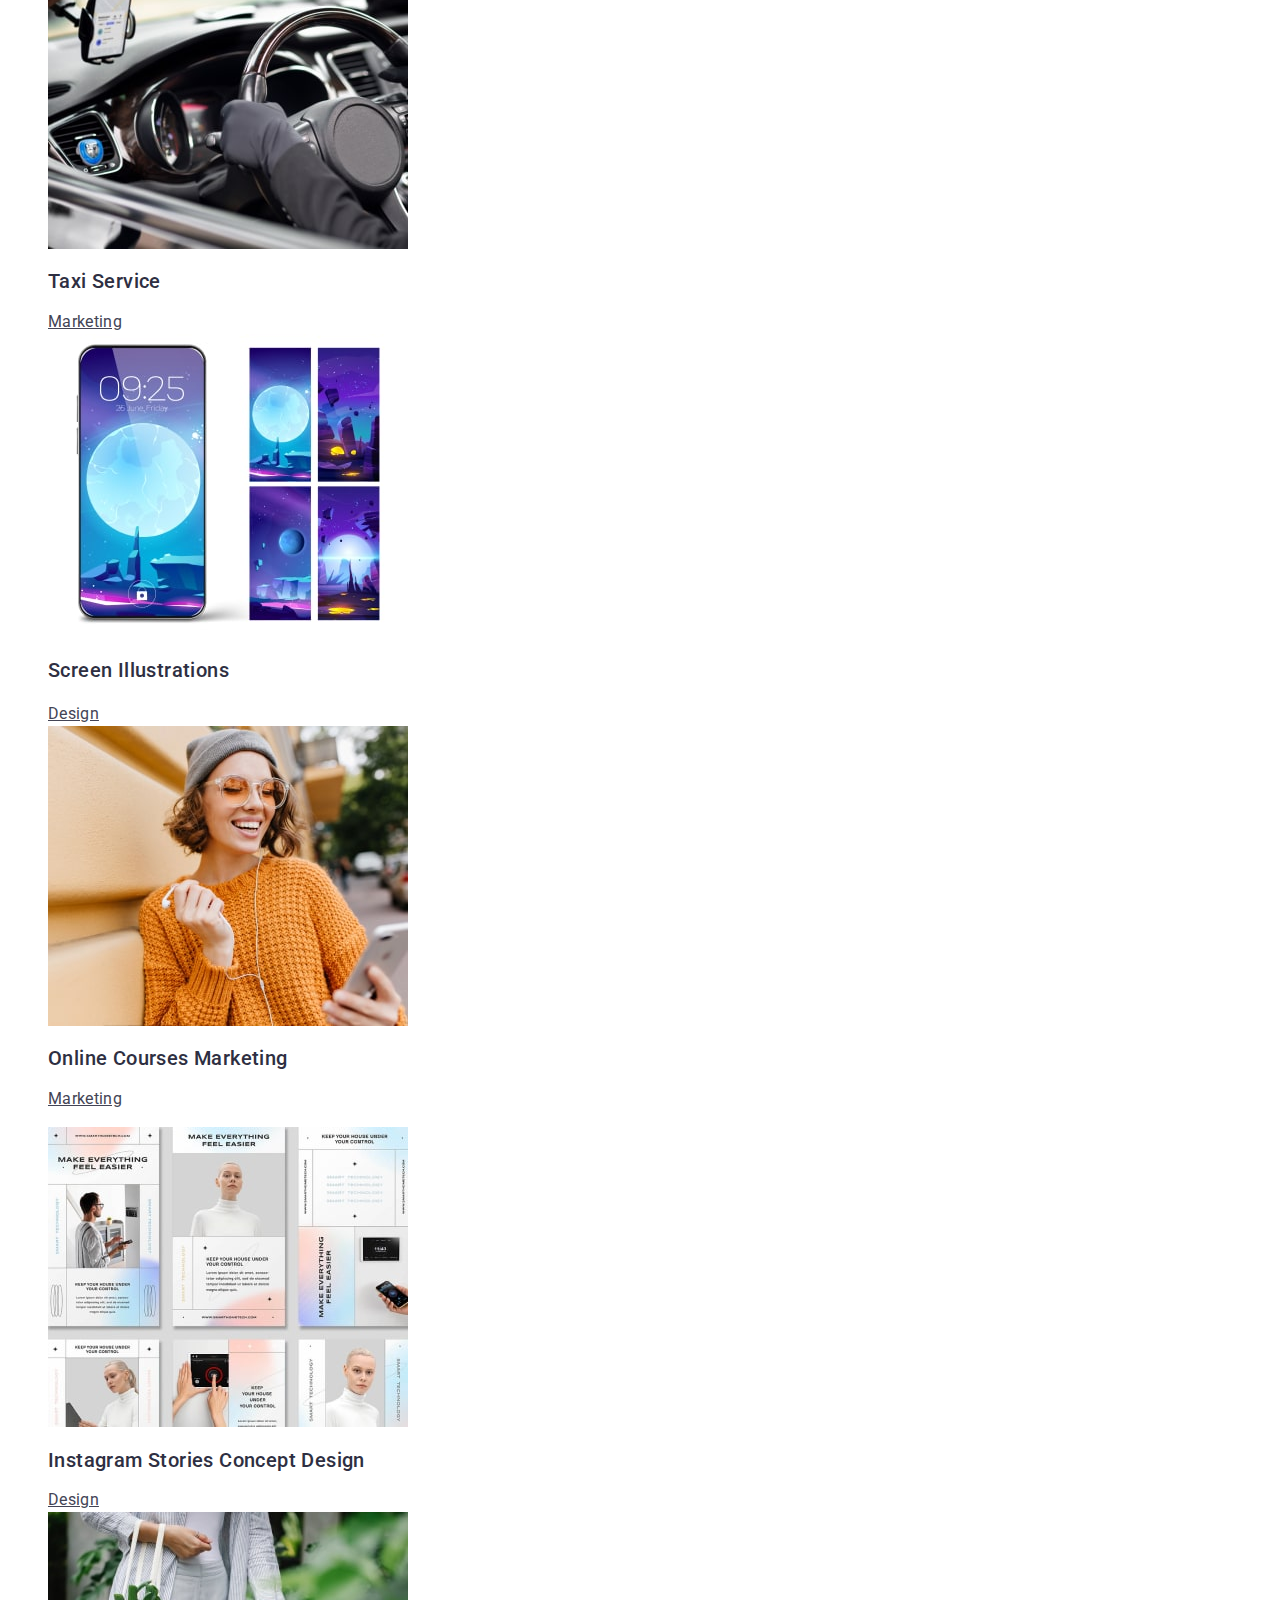
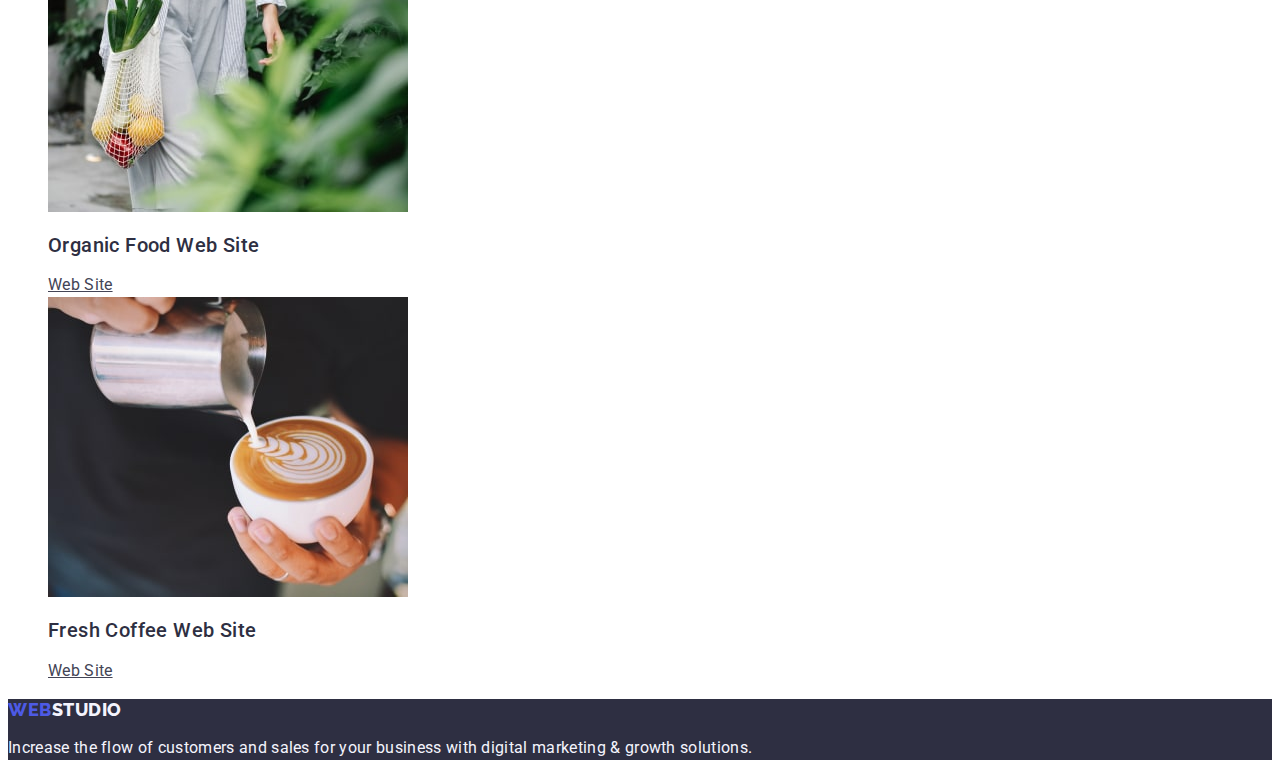
==== commit 78246847: "update" ====
--- a/portfolio.html
+++ b/portfolio.html
@@ -38,50 +38,47 @@
             <h1 hidden>button-main</h1>
             <ul class="pr-btn list">
                 <li><button class="pr-btn-all" type="button">All</button></li>
-                <li><button class="pr-btn-web" type="button">Web site</button></li>
-                <li><button class="pr-btn-app" type="button">App</button></li>
-                <li><button class="pr-btn-desing" type="button">Design</button></li>
-                <li><button class="pr-btn-marcheting" type="button">Marceting</button></li>
+                <li><button class="pr-btn-all" type="button">Web Site</button></li>
+                <li><button class="pr-btn-all" type="button">App</button></li>
+                <li><button class="pr-btn-all" type="button">Design</button></li>
+                <li><button class="pr-btn-all" type="button">Marketing</button></li>
             </ul>
-        </section>
-        <section class="sevtion-pr-card">
+
+            class="sevtion-pr-card">
 
             <ul class="pr-card list">
-                <li class="pr-btn-img"><img class="" src="./images/portfolio-img.jpg" width="360" height="300"
-                        alt="banking page">
+
+                <li class="pr-btn-img">
+                    <a class="team-job-title link " href="">App</a>
+                    <img class="" src="./images/portfolio-img.jpg" width="360" alt="banking page">
                     <h2 class="team-name">Banking App Interface Concept</h2>
-                    <a class="team-job-title" href="">App</a>
+
 
                 </li>
-                <li class="pr-btn-img"><img class="" src="./images/portfolio-img-1.jpg" width="360" height="300"
-                        alt="qrcode">
+                <li class="pr-btn-img"><img class="" src="./images/portfolio-img-1.jpg" width="360" alt="qrcode">
                     <h2 class="team-name">Cashless Payment</h2>
 
                     <a class="team-job-title" href="">Marketing</a>
                 </li>
-                <li class="pr-btn-img"><img class="" src="./images/portfolio-img-2.jpg" width="360" height="300"
-                        alt="laptop">
+                <li class="pr-btn-img"><img class="" src="./images/portfolio-img-2.jpg" width="360" alt="laptop">
 
                     <h2 class="team-name">Meditation App</h2>
-                    <p class="team-job-title">App</p>
-                    <a class="team-job-title" href="">Marketing</a>
+
+                    <a class="team-job-title" href="">App</a>
                 </li>
             </ul>
             <ul class="pr-card list">
-                <li class="pr-btn-img"><img class="" src="./images/portfolio-img-3.jpg" width="360" height="300"
-                        alt="car">
+                <li class="pr-btn-img"><img class="" src="./images/portfolio-img-3.jpg" width="360" alt="car">
                     <h2 class="team-name">Taxi Service</h2>
 
                     <a class="team-job-title" href="">Marketing</a>
                 </li>
-                <li class="pr-btn-img"><img class="" src="./images/portfolio-img-4.jpg" width="360" height="300"
-                        alt="phone">
+                <li class="pr-btn-img"><img class="" src="./images/portfolio-img-4.jpg" width="360" alt="phone">
                     <h3 class="team-name">Screen Illustrations</h3>
 
                     <a class="team-job-title" href="">Design</a>
                 </li>
-                <li class="pr-btn-img"><img class="" src="./images/portfolio-img-5.jpg" width="360" height="300"
-                        alt="girl">
+                <li class="pr-btn-img"><img class="" src="./images/portfolio-img-5.jpg" width="360" alt="girl">
                     <h2 class="team-name">Online Courses
                         Marketing</h2>
 
@@ -89,22 +86,19 @@
                 </li>
             </ul>
             <ul class="pr-card list">
-                <li class="pr-btn-img"><img class="" src="./images/portfolio-img-6.jpg" width="360" height="300"
-                        alt="insta">
+                <li class="pr-btn-img"><img class="" src="./images/portfolio-img-6.jpg" width="360" alt="insta">
                     <h2 class="team-name">Instagram Stories Concept
                         Design</h2>
 
                     <a class="team-job-title" href="">Design</a>
                 </li>
-                <li class="pr-btn-img"><img class="" src="./images/portfolio-img-7.jpg" width="360" height="300"
-                        alt="bag">
+                <li class="pr-btn-img"><img class="" src="./images/portfolio-img-7.jpg" width="360" alt="bag">
                     <h2 class="team-name">Organic Food
                         Web Site</h2>
 
                     <a class="team-job-title" href="">Web Site</a>
                 </li>
-                <li class="pr-btn-img"><img class="" src="./images/portfolio-img-8.jpg" width="360" height="300"
-                        alt="coffee">
+                <li class="pr-btn-img"><img class="" src="./images/portfolio-img-8.jpg" width="360" alt="coffee">
                     <h2 class="team-name">Fresh Coffee
                         Web Site</h2>
 
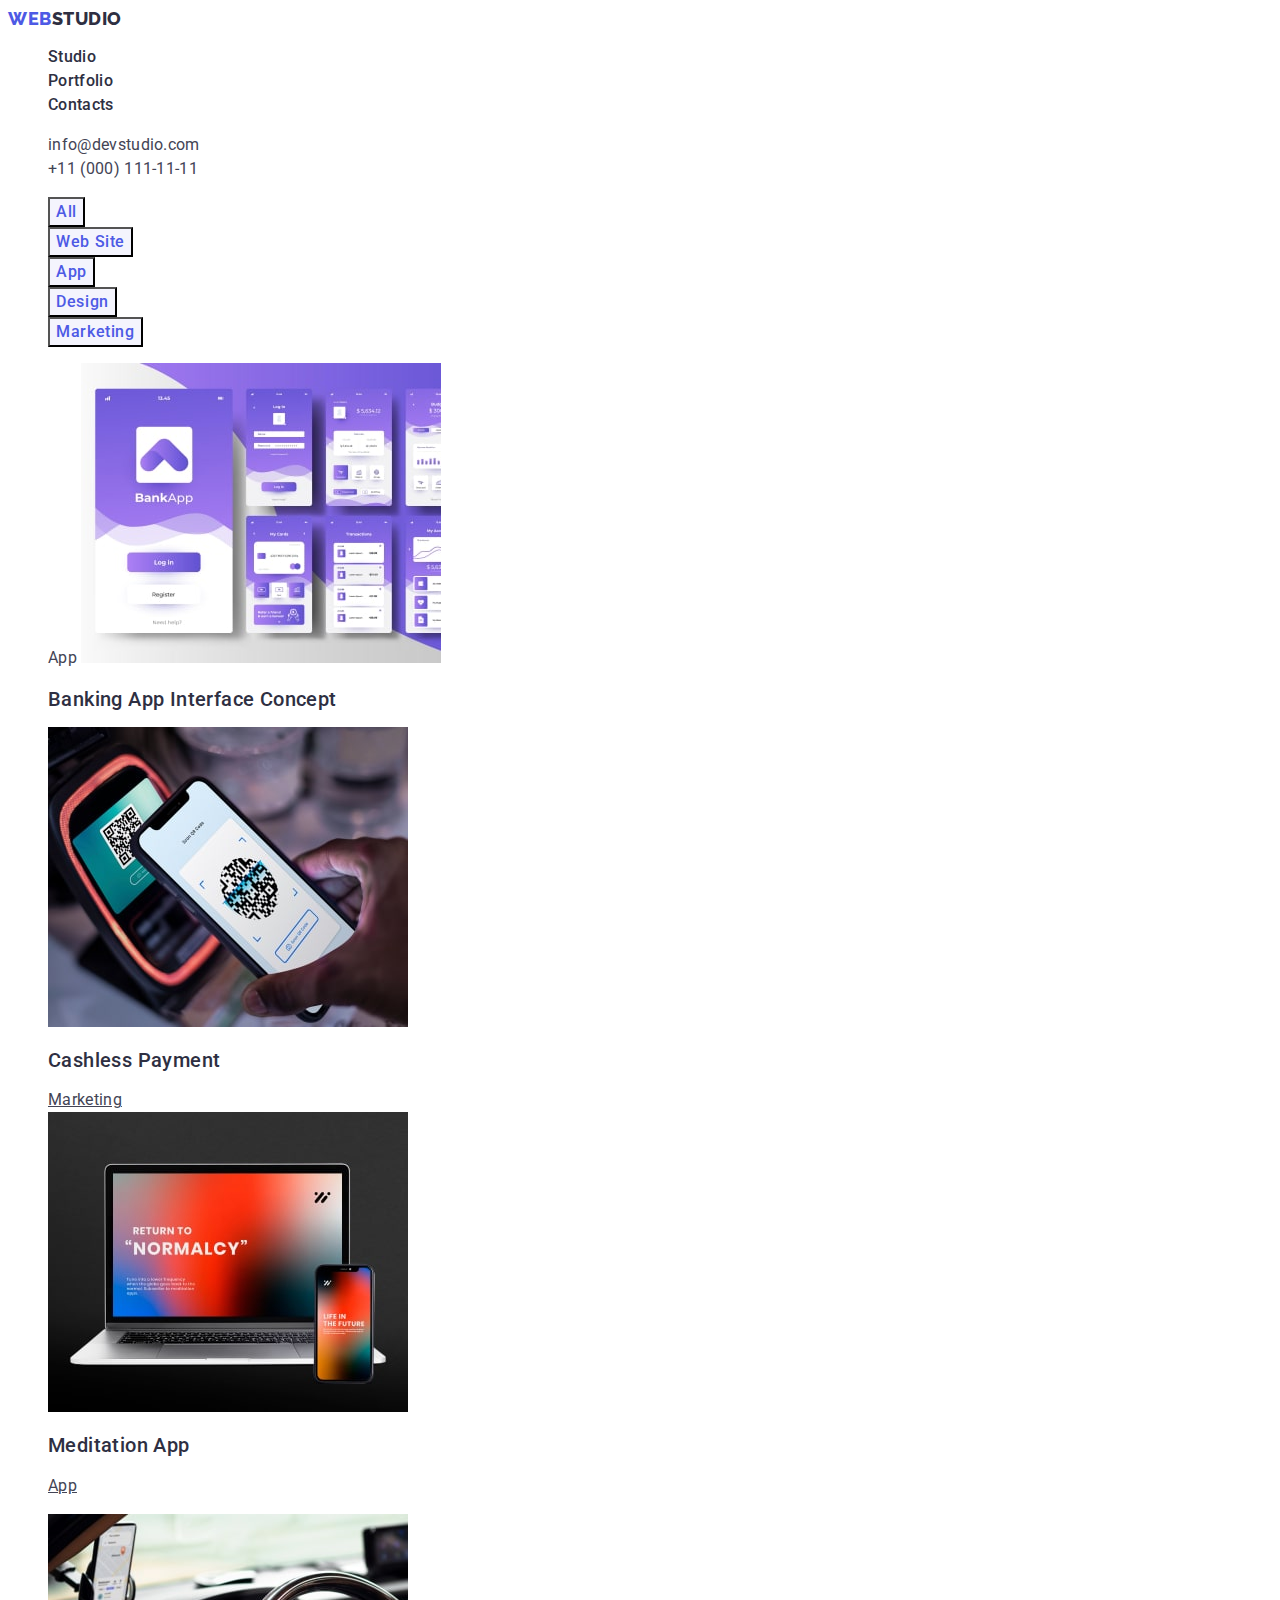
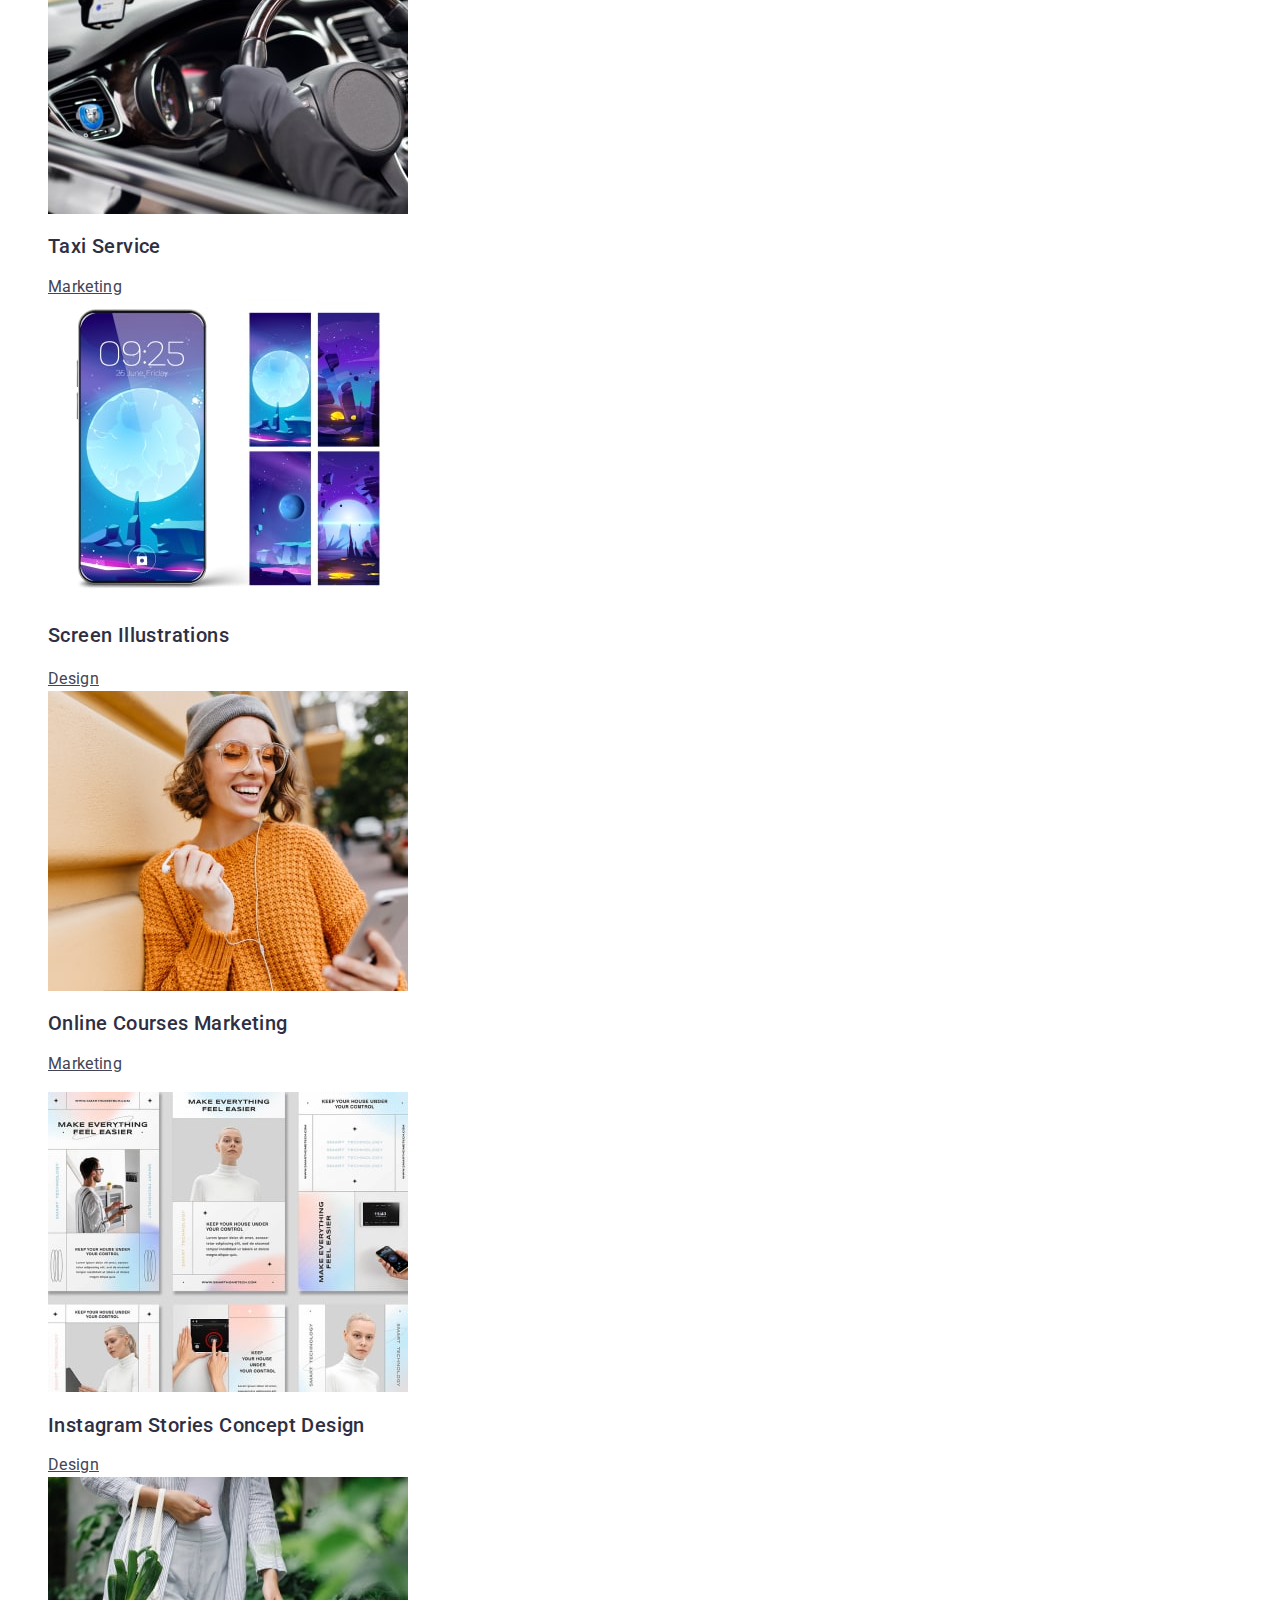
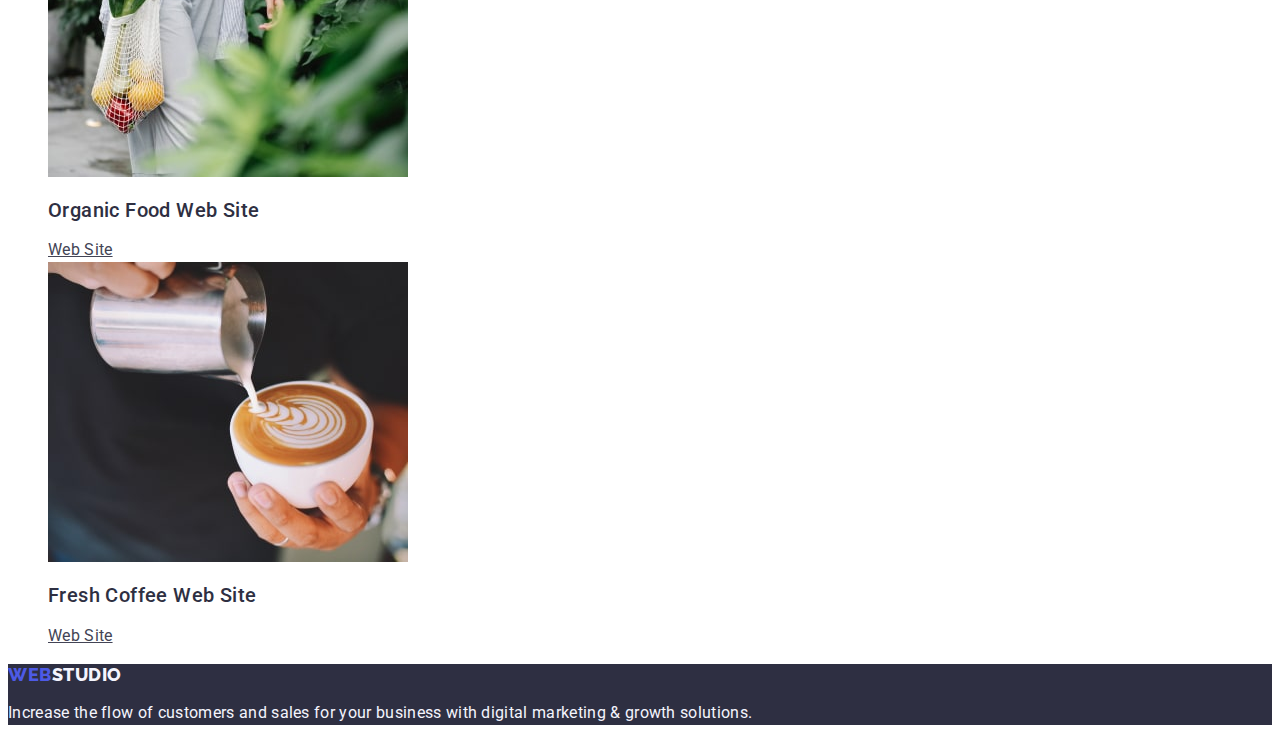
==== commit aa0dc498: "link update" ====
--- a/portfolio.html
+++ b/portfolio.html
@@ -44,13 +44,13 @@
                 <li><button class="pr-btn-all" type="button">Marketing</button></li>
             </ul>
 
-            class="sevtion-pr-card">
 
             <ul class="pr-card list">
 
                 <li class="pr-btn-img">
-                    <a class="team-job-title link " href="">App</a>
-                    <img class="" src="./images/portfolio-img.jpg" width="360" alt="banking page">
+                    <a class="team-job-title link " href="">App <img class="" src="./images/portfolio-img.jpg"
+                            width="360" alt="banking page"></a>
+
                     <h2 class="team-name">Banking App Interface Concept</h2>
 
 
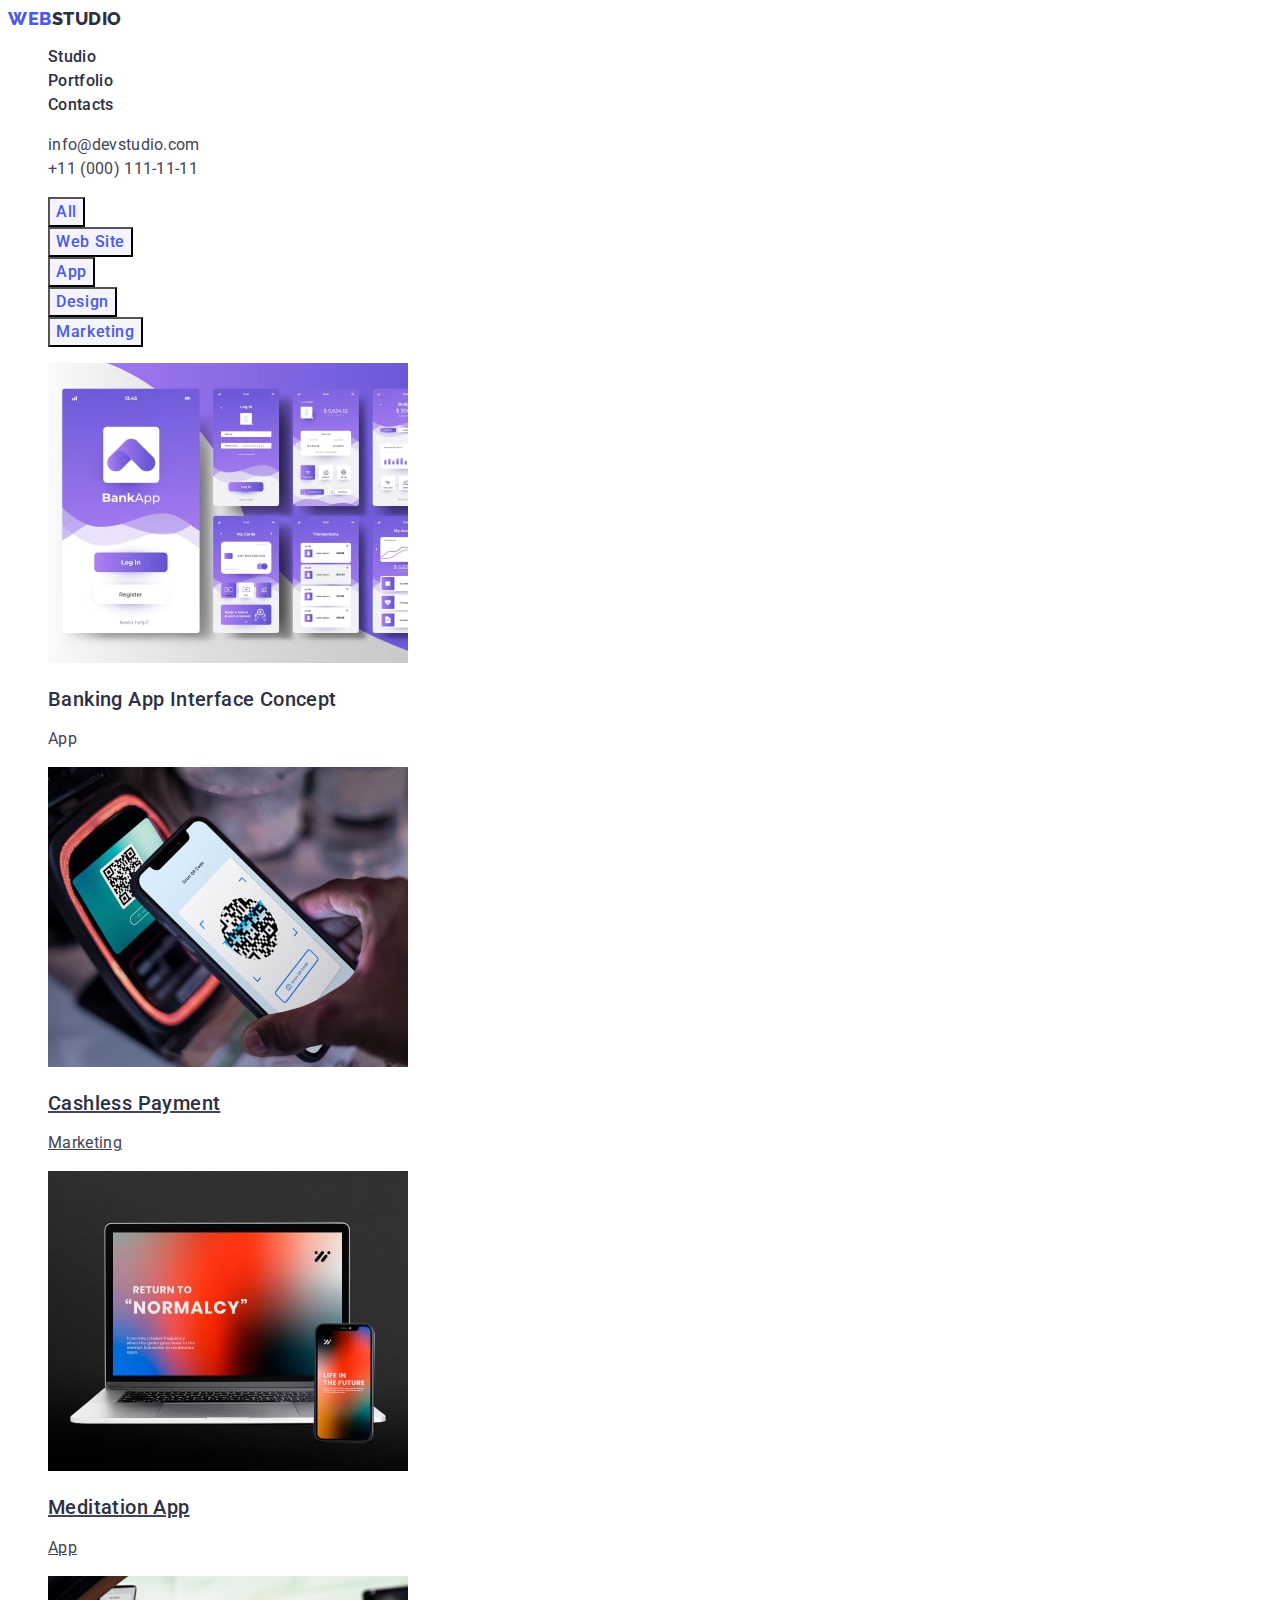
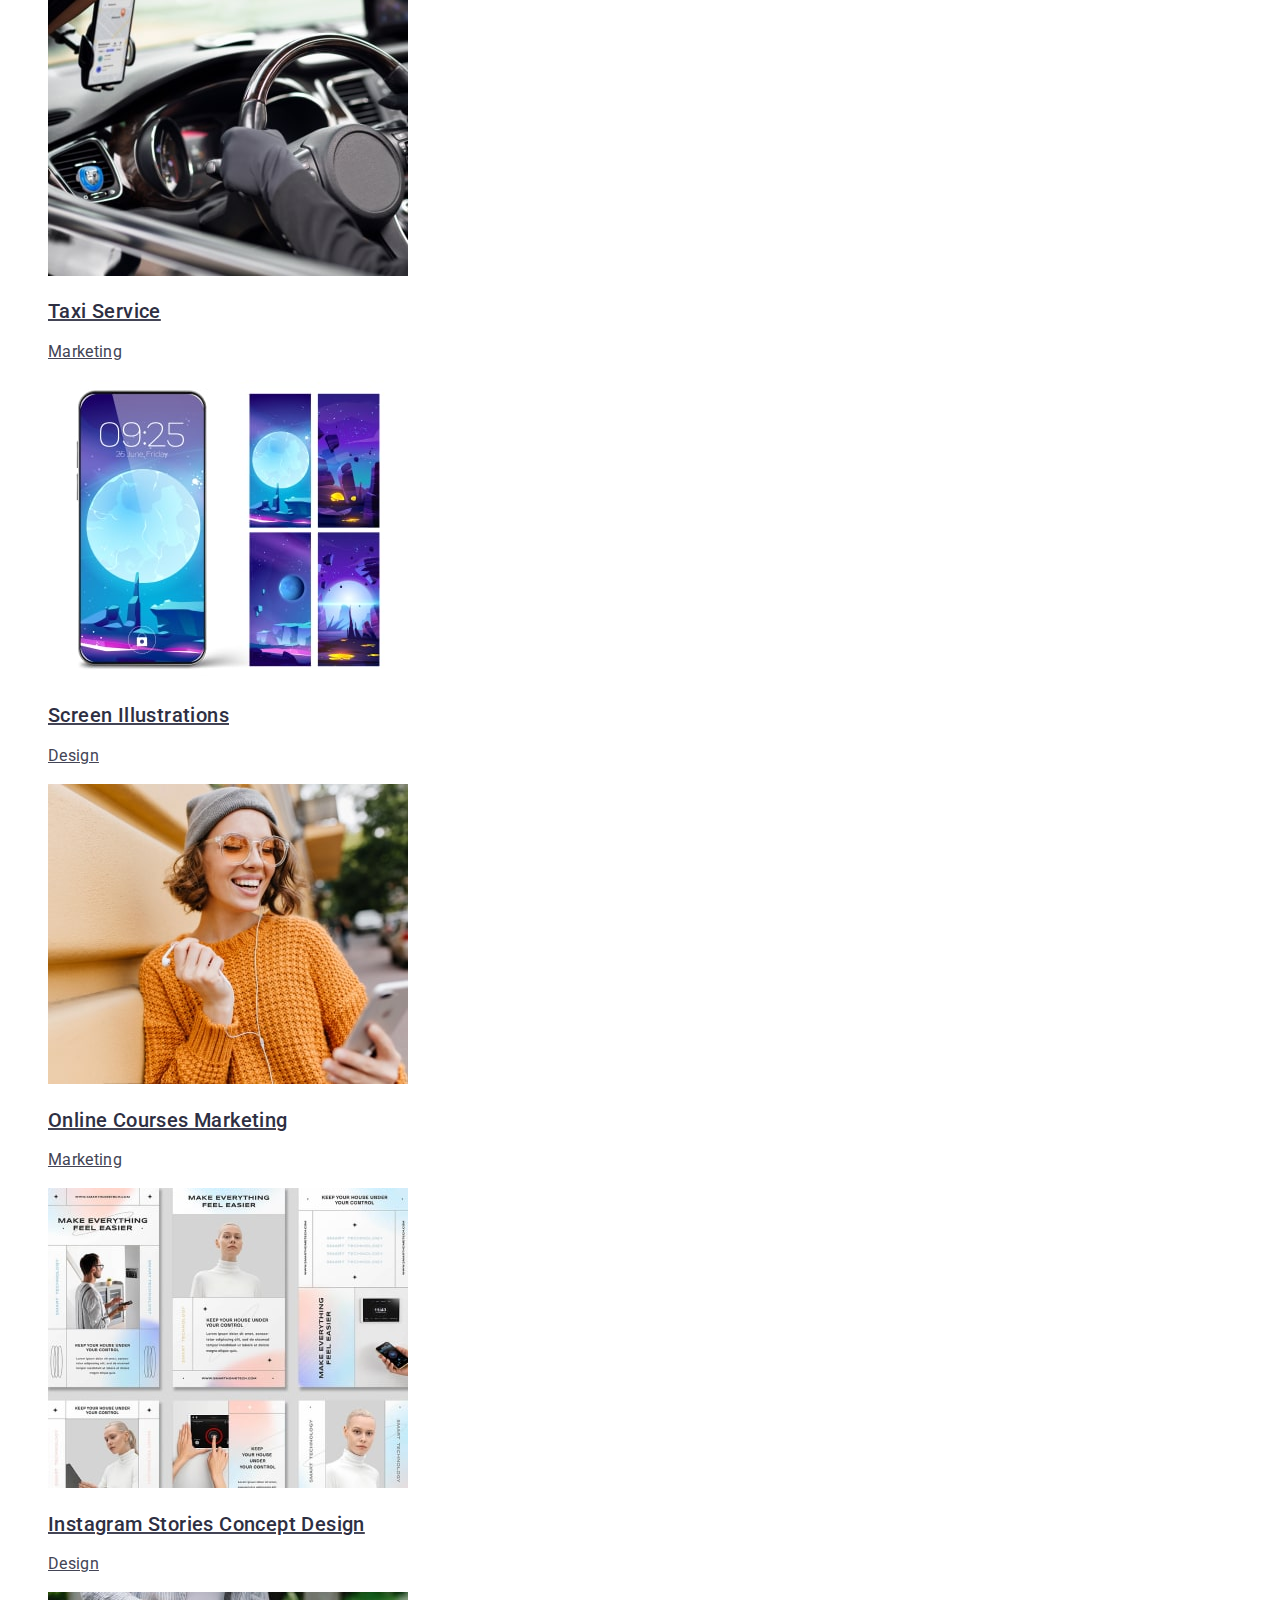
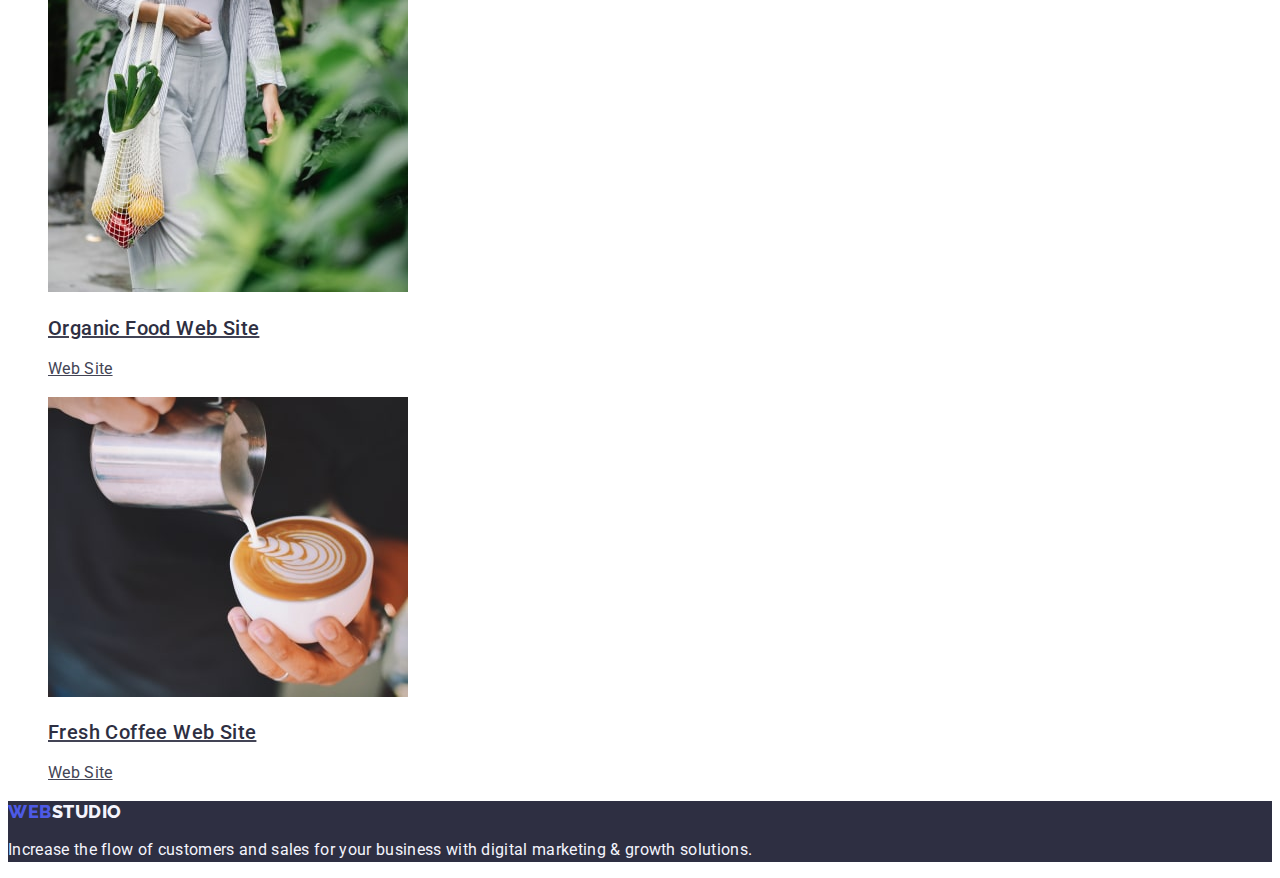
==== commit e462041e: "olmost" ====
--- a/portfolio.html
+++ b/portfolio.html
@@ -48,61 +48,86 @@
             <ul class="pr-card list">
 
                 <li class="pr-btn-img">
-                    <a class="team-job-title link " href="">App <img class="" src="./images/portfolio-img.jpg"
-                            width="360" alt="banking page"></a>
+                    <a class="team-job-title link " href=""> <img class="" src="./images/portfolio-img.jpg" width="360"
+                            alt="banking page">
+                        <h2 class="team-name">Banking App Interface Concept</h2>
+                        <p class="pr-btn-item">App</p>
+                    </a>
 
-                    <h2 class="team-name">Banking App Interface Concept</h2>
+
 
 
                 </li>
-                <li class="pr-btn-img"><img class="" src="./images/portfolio-img-1.jpg" width="360" alt="qrcode">
-                    <h2 class="team-name">Cashless Payment</h2>
+                <li class="pr-btn-img">
 
-                    <a class="team-job-title" href="">Marketing</a>
+                    <a class="team-job-title" href=""><img class="" src="./images/portfolio-img-1.jpg" width="360"
+                            alt="qrcode">
+                        <h2 class="team-name">Cashless Payment</h2>
+                        <p class="pr-btn-item">Marketing</p>
+                    </a>
                 </li>
-                <li class="pr-btn-img"><img class="" src="./images/portfolio-img-2.jpg" width="360" alt="laptop">
+                <li class="pr-btn-img">
 
-                    <h2 class="team-name">Meditation App</h2>
+                    <a class="team-job-title" href=""><img class="" src="./images/portfolio-img-2.jpg" width="360"
+                            alt="laptop">
+                        <h2 class="team-name">Meditation App</h2>
+                        <p class="pr-btn-item">App</p>
+                    </a>
+                </li>
 
-                    <a class="team-job-title" href="">App</a>
+
+                <li class="pr-btn-img">
+
+                    <a class="team-job-title" href=""><img class="" src="./images/portfolio-img-3.jpg" width="360"
+                            alt="car">
+                        <h2 class="team-name">Taxi Service</h2>
+                        <p class="pr-btn-item">Marketing</p>
+                    </a>
                 </li>
-            </ul>
-            <ul class="pr-card list">
-                <li class="pr-btn-img"><img class="" src="./images/portfolio-img-3.jpg" width="360" alt="car">
-                    <h2 class="team-name">Taxi Service</h2>
+                <li class="pr-btn-img">
 
-                    <a class="team-job-title" href="">Marketing</a>
+                    <a class="team-job-title" href=""><img class="" src="./images/portfolio-img-4.jpg" width="360"
+                            alt="phone">
+                        <h2 class="team-name">Screen Illustrations</h2>
+                        <p class="pr-btn-item">Design</p>
+                    </a>
                 </li>
-                <li class="pr-btn-img"><img class="" src="./images/portfolio-img-4.jpg" width="360" alt="phone">
-                    <h3 class="team-name">Screen Illustrations</h3>
+                <li class="pr-btn-img">
 
-                    <a class="team-job-title" href="">Design</a>
+                    <a class="team-job-title" href=""><img class="" src="./images/portfolio-img-5.jpg" width="360"
+                            alt="girl">
+                        <h2 class="team-name">Online Courses
+                            Marketing</h2>
+                        <p class="pr-btn-item">Marketing</p>
+                    </a>
                 </li>
-                <li class="pr-btn-img"><img class="" src="./images/portfolio-img-5.jpg" width="360" alt="girl">
-                    <h2 class="team-name">Online Courses
-                        Marketing</h2>
 
-                    <a class="team-job-title" href="">Marketing</a>
+
+                <li class="pr-btn-img">
+
+                    <a class="team-job-title" href=""><img class="" src="./images/portfolio-img-6.jpg" width="360"
+                            alt="insta">
+                        <h2 class="team-name">Instagram Stories Concept
+                            Design</h2>
+                        <p class="pr-btn-item">Design</p>
+                    </a>
                 </li>
-            </ul>
-            <ul class="pr-card list">
-                <li class="pr-btn-img"><img class="" src="./images/portfolio-img-6.jpg" width="360" alt="insta">
-                    <h2 class="team-name">Instagram Stories Concept
-                        Design</h2>
+                <li class="pr-btn-img">
 
-                    <a class="team-job-title" href="">Design</a>
+                    <a class="team-job-title" href=""><img class="" src="./images/portfolio-img-7.jpg" width="360"
+                            alt="bag">
+                        <h2 class="team-name">Organic Food
+                            Web Site</h2>
+                        <p class="pr-btn-item">Web Site</p>
+                    </a>
                 </li>
-                <li class="pr-btn-img"><img class="" src="./images/portfolio-img-7.jpg" width="360" alt="bag">
-                    <h2 class="team-name">Organic Food
-                        Web Site</h2>
-
-                    <a class="team-job-title" href="">Web Site</a>
-                </li>
-                <li class="pr-btn-img"><img class="" src="./images/portfolio-img-8.jpg" width="360" alt="coffee">
-                    <h2 class="team-name">Fresh Coffee
-                        Web Site</h2>
-
-                    <a class="team-job-title" href="">Web Site</a>
+                <li class="pr-btn-img">
+                    <a class="team-job-title" href=""><img class="" src="./images/portfolio-img-8.jpg" width="360"
+                            alt="coffee">
+                        <h2 class="team-name">Fresh Coffee
+                            Web Site</h2>
+                        <p class="pr-btn-item">Web Site</p>
+                    </a>
                 </li>
             </ul>
         </section>
--- a/css/style.css
+++ b/css/style.css
@@ -245,3 +245,12 @@
 .pr-btn-marcheting:focus
 {color:#FFFFFF;
 background-color: #404BBF;}
+.team-name{font-weight: 500;
+font-size: 20px;
+line-height: 1.2;
+letter-spacing: 0.02em;
+color: #2e2f42;}
+.pr-btn-item{font-size: 16px;
+line-height: 1.5;
+letter-spacing: 0.02em;
+color: #434455;}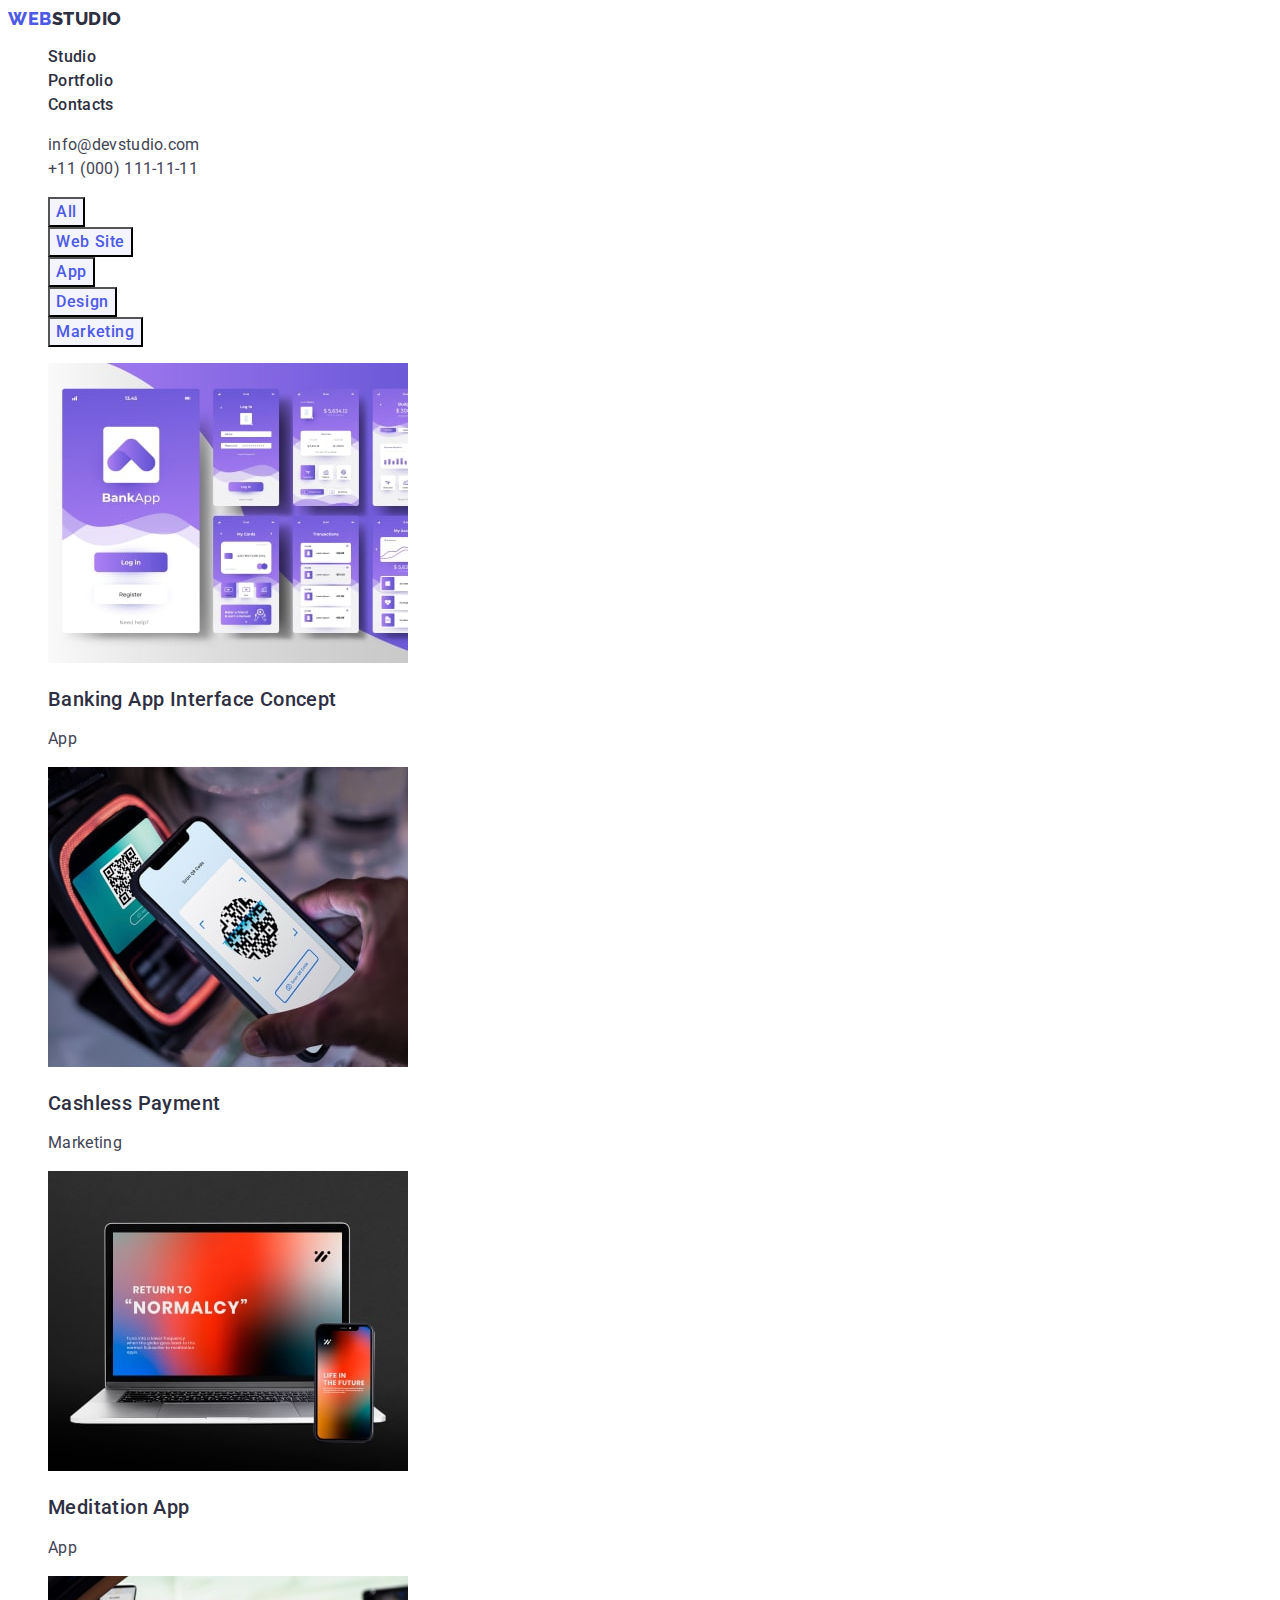
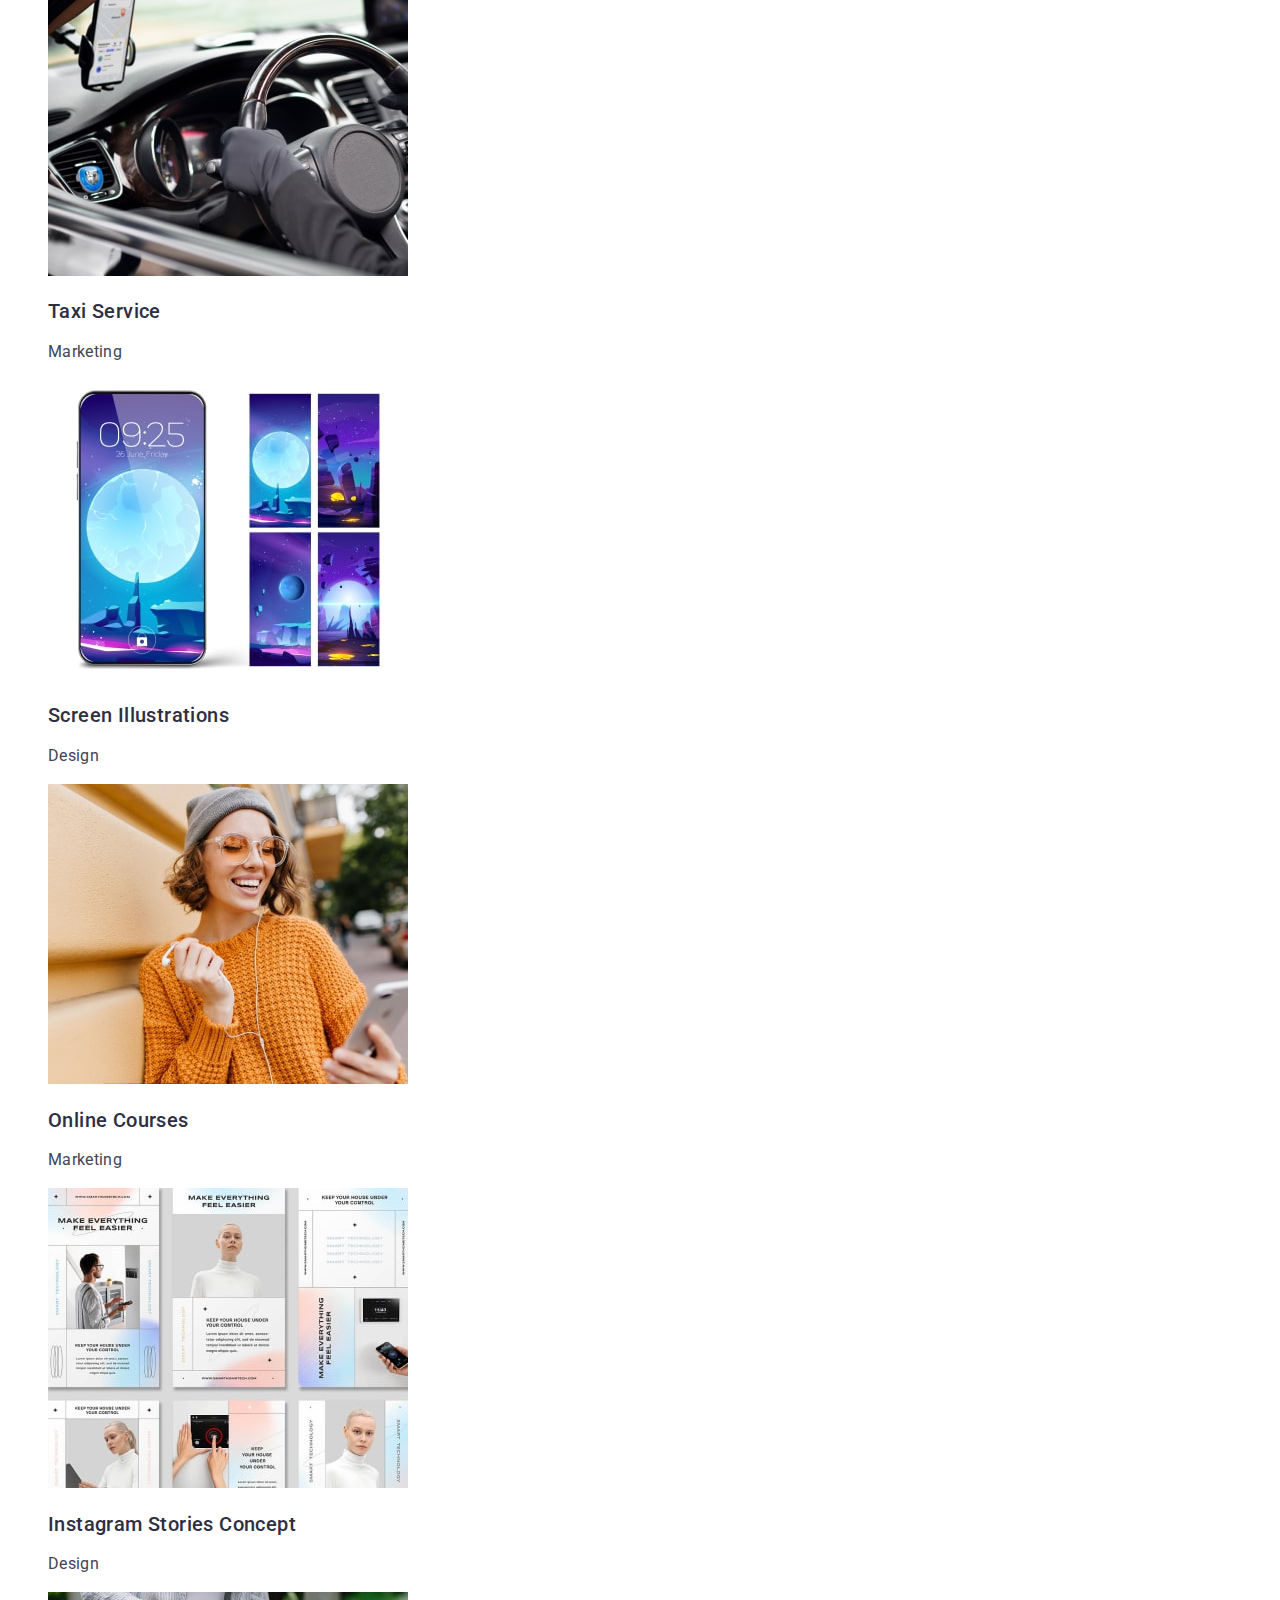
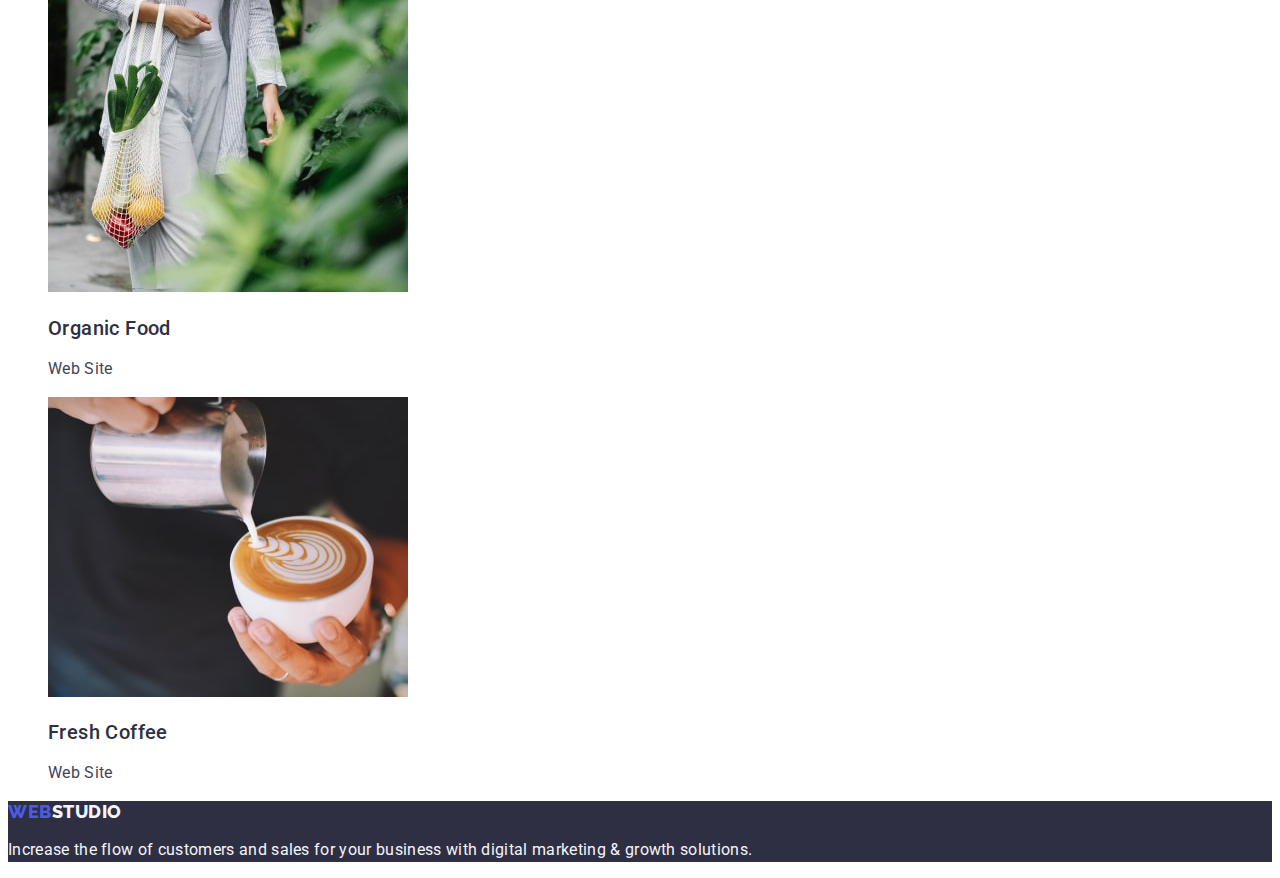
==== commit 6845e1eb: "corection" ====
--- a/portfolio.html
+++ b/portfolio.html
@@ -60,7 +60,7 @@
                 </li>
                 <li class="pr-btn-img">
 
-                    <a class="team-job-title" href=""><img class="" src="./images/portfolio-img-1.jpg" width="360"
+                    <a class="team-job-title link" href=""><img class="" src="./images/portfolio-img-1.jpg" width="360"
                             alt="qrcode">
                         <h2 class="team-name">Cashless Payment</h2>
                         <p class="pr-btn-item">Marketing</p>
@@ -68,7 +68,7 @@
                 </li>
                 <li class="pr-btn-img">
 
-                    <a class="team-job-title" href=""><img class="" src="./images/portfolio-img-2.jpg" width="360"
+                    <a class="team-job-title link" href=""><img class="" src="./images/portfolio-img-2.jpg" width="360"
                             alt="laptop">
                         <h2 class="team-name">Meditation App</h2>
                         <p class="pr-btn-item">App</p>
@@ -78,7 +78,7 @@
 
                 <li class="pr-btn-img">
 
-                    <a class="team-job-title" href=""><img class="" src="./images/portfolio-img-3.jpg" width="360"
+                    <a class="team-job-title link" href=""><img class="" src="./images/portfolio-img-3.jpg" width="360"
                             alt="car">
                         <h2 class="team-name">Taxi Service</h2>
                         <p class="pr-btn-item">Marketing</p>
@@ -86,7 +86,7 @@
                 </li>
                 <li class="pr-btn-img">
 
-                    <a class="team-job-title" href=""><img class="" src="./images/portfolio-img-4.jpg" width="360"
+                    <a class="team-job-title link" href=""><img class="" src="./images/portfolio-img-4.jpg" width="360"
                             alt="phone">
                         <h2 class="team-name">Screen Illustrations</h2>
                         <p class="pr-btn-item">Design</p>
@@ -94,10 +94,9 @@
                 </li>
                 <li class="pr-btn-img">
 
-                    <a class="team-job-title" href=""><img class="" src="./images/portfolio-img-5.jpg" width="360"
+                    <a class="team-job-title link" href=""><img class="" src="./images/portfolio-img-5.jpg" width="360"
                             alt="girl">
-                        <h2 class="team-name">Online Courses
-                            Marketing</h2>
+                        <h2 class="team-name">Online Courses</h2>
                         <p class="pr-btn-item">Marketing</p>
                     </a>
                 </li>
@@ -105,27 +104,24 @@
 
                 <li class="pr-btn-img">
 
-                    <a class="team-job-title" href=""><img class="" src="./images/portfolio-img-6.jpg" width="360"
+                    <a class="team-job-title link" href=""><img class="" src="./images/portfolio-img-6.jpg" width="360"
                             alt="insta">
-                        <h2 class="team-name">Instagram Stories Concept
-                            Design</h2>
+                        <h2 class="team-name">Instagram Stories Concept</h2>
                         <p class="pr-btn-item">Design</p>
                     </a>
                 </li>
                 <li class="pr-btn-img">
 
-                    <a class="team-job-title" href=""><img class="" src="./images/portfolio-img-7.jpg" width="360"
+                    <a class="team-job-title link" href=""><img class="" src="./images/portfolio-img-7.jpg" width="360"
                             alt="bag">
-                        <h2 class="team-name">Organic Food
-                            Web Site</h2>
+                        <h2 class="team-name">Organic Food</h2>
                         <p class="pr-btn-item">Web Site</p>
                     </a>
                 </li>
                 <li class="pr-btn-img">
-                    <a class="team-job-title" href=""><img class="" src="./images/portfolio-img-8.jpg" width="360"
+                    <a class="team-job-title link" href=""><img class="" src="./images/portfolio-img-8.jpg" width="360"
                             alt="coffee">
-                        <h2 class="team-name">Fresh Coffee
-                            Web Site</h2>
+                        <h2 class="team-name">Fresh Coffee</h2>
                         <p class="pr-btn-item">Web Site</p>
                     </a>
                 </li>
--- a/css/style.css
+++ b/css/style.css
@@ -78,9 +78,9 @@
   cursor: pointer;
 }
 .effective-title-btn:hover {
-  border-radius: 4px;
+  
   background: var(--ocean, #404bbf);
-  box-shadow: 0px 4px 4px 0px rgba(0, 0, 0, 0.15);
+  
   cursor: pointer;
   
 }
@@ -166,8 +166,9 @@
   background: var(--iris, #4d5ae5);
 }
 .team {
-  background: var(--cloud, #f4f4fd);
-}
+  background-color: #FFFFFF;
+}
+.doing-section{background-color: #FFFFFF;}
 .footer {
   background: var(--navyblue, #2e2f42);
 }
